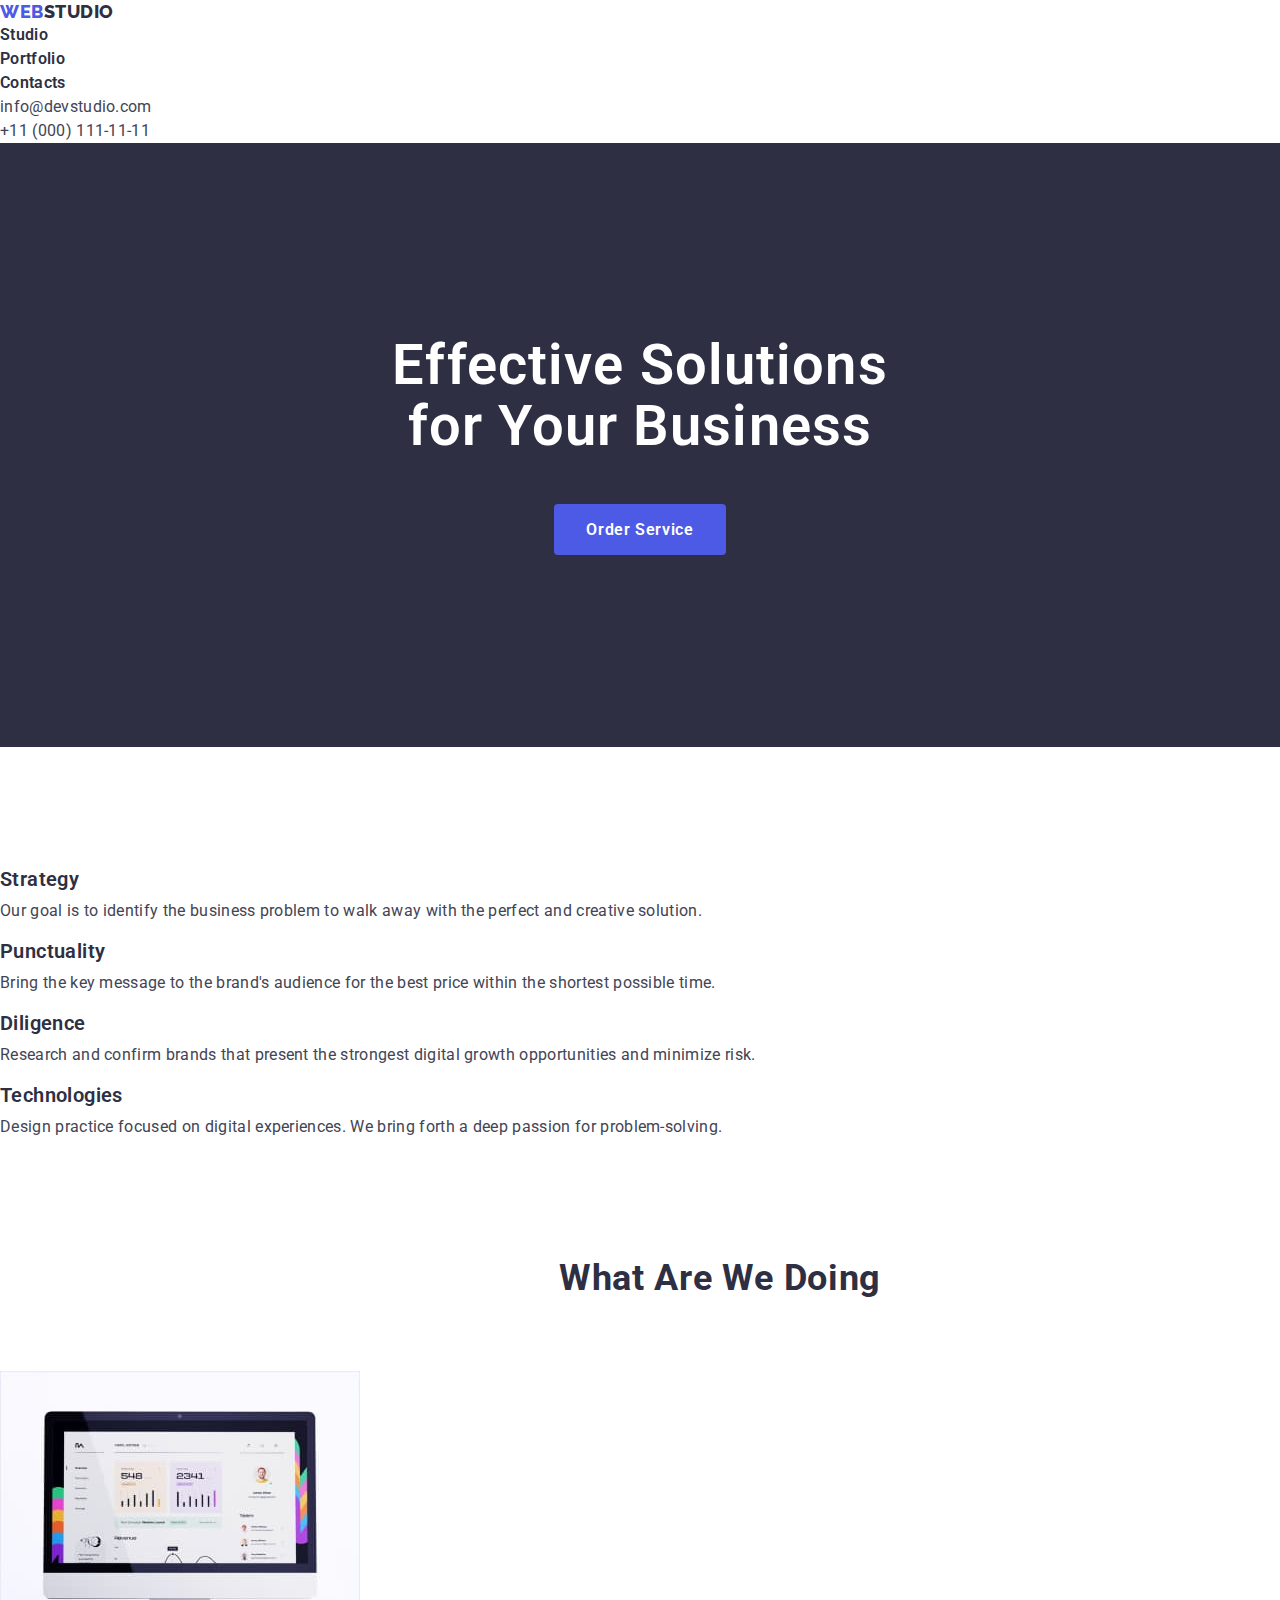
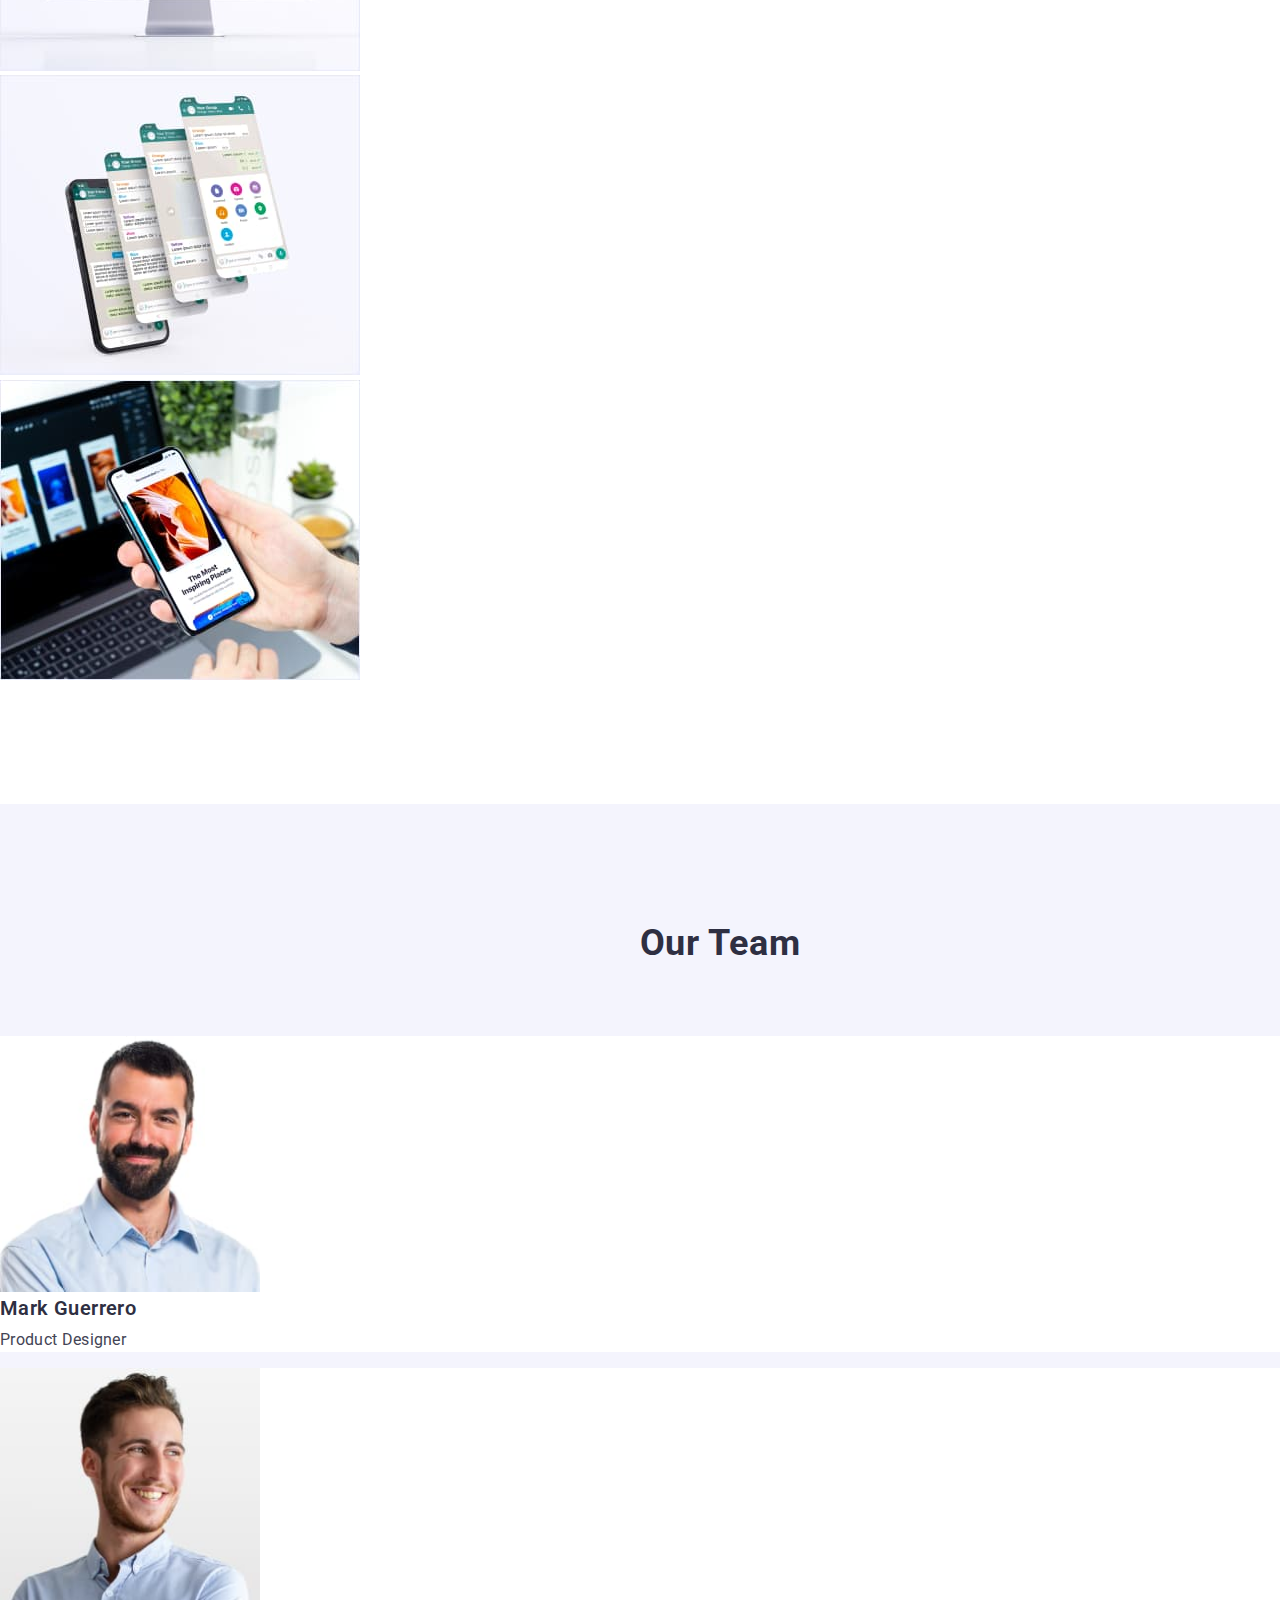
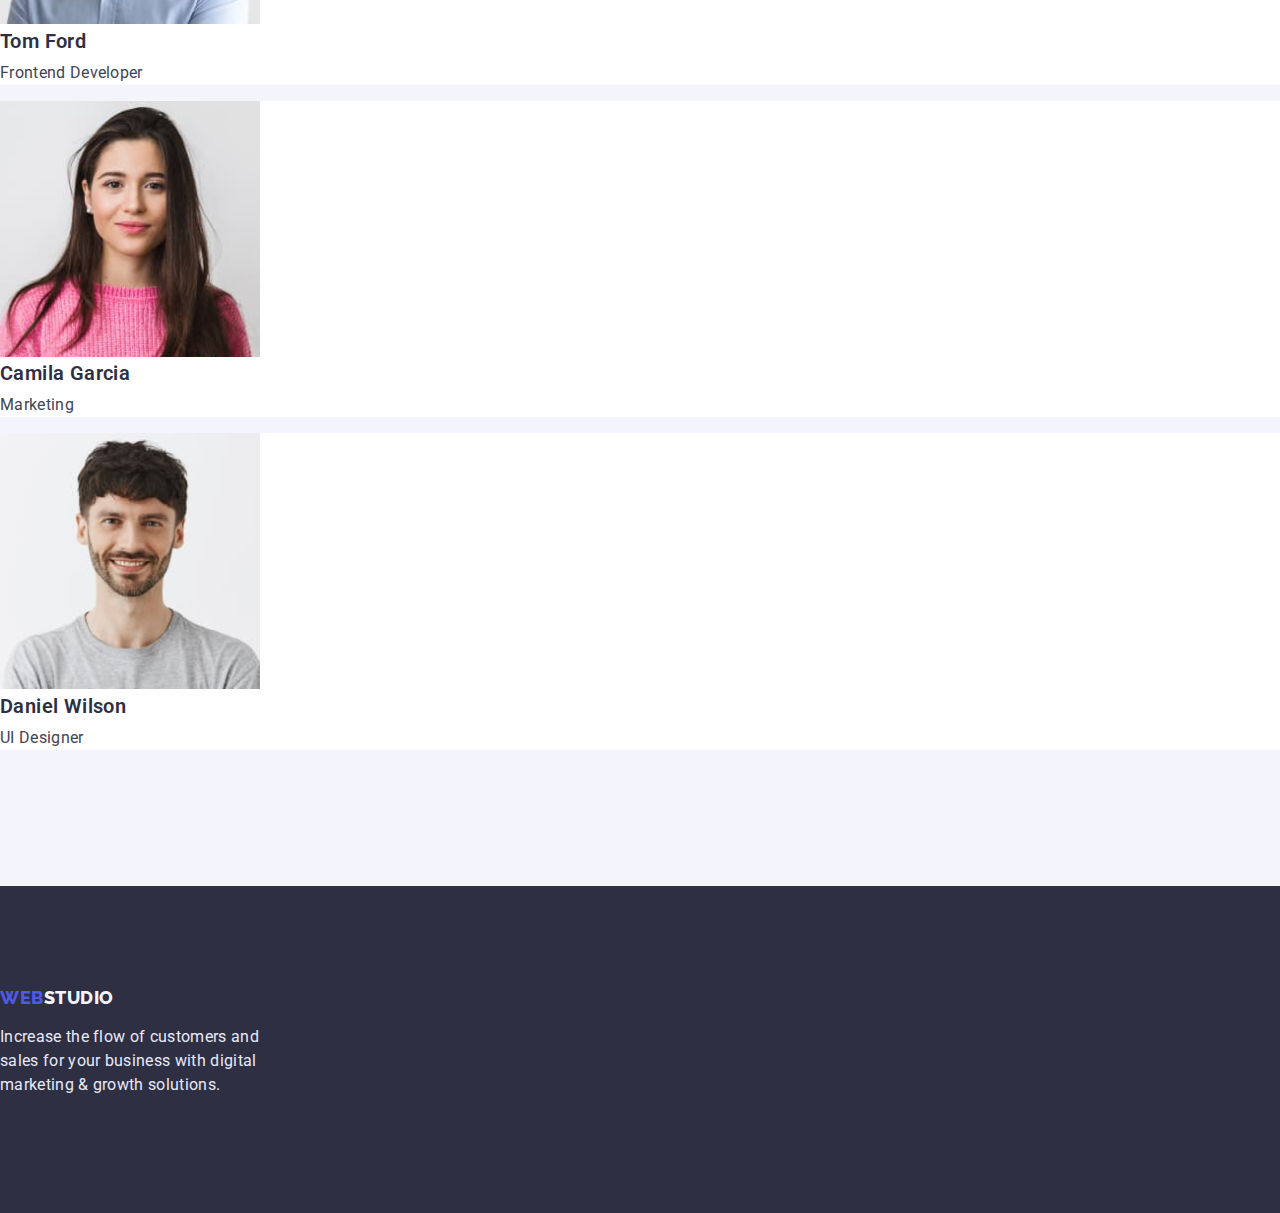
==== index.html @ 6076a401 "centering and vertical geometry" ====
<!DOCTYPE html>
<html lang="en">
  <head>
    <meta charset="UTF-8" />
    <meta http-equiv="X-UA-Compatible" content="IE=edge" />
    <meta name="viewport" content="width=device-width, initial-scale=1.0" />
    <title>Webstudio</title>
    <link
      href="https://fonts.googleapis.com/css2?family=Raleway:wght@800&family=Roboto:wght@400;500;700;900&display=swap"
      rel="stylesheet"
    />
    <link
      rel="stylesheet"
      href="https://cdnjs.cloudflare.com/ajax/libs/modern-normalize/1.1.0/modern-normalize.min.css"
    />
    <link rel="stylesheet" href="./css/styles.css" />
  </head>
  <body>
    <!--Top line-->
    <header>
      <div class="container">
        <a href="./index.html" class="logo"
          >web<span class="head-logo">studio</span></a
        >
        <nav>
          <ul class="no-point">
            <li>
              <a href="./index.html" class="nav-anchor">Studio</a>
            </li>
            <li>
              <a href="./portfolio.html" class="nav-anchor">Portfolio</a>
            </li>
            <li>
              <a href="" class="nav-anchor">Contacts</a>
            </li>
          </ul>
        </nav>
        <address>
          <ul class="no-point">
            <li>
              <a href="mailto:info@devstudio.com" class="address"
                >info@devstudio.com</a
              >
            </li>
            <li>
              <a href="tel:+110001111111" class="address tel"
                >+11 (000) 111-11-11</a
              >
            </li>
          </ul>
        </address>
      </div>
    </header>
    <!--Main content-->
    <main>
      <!--Head-->
      <section class="head">
        <h1 class="first-header">
          Effective Solutions <br />
          for Your Business
        </h1>
        <button type="button" class="order-button">Order Service</button>
      </section>
      <!--Features-->
      <section class="features">
        <div class="container">
          <h2 class="visually-hidden">Features</h2>
          <ul class="features-list no-point">
            <li>
              <h3 class="third-header">Strategy</h3>
              <p class="text">
                Our goal is to identify the business problem to walk away with
                the perfect and creative solution.
              </p>
            </li>
            <li>
              <h3 class="third-header">Punctuality</h3>
              <p class="text">
                Bring the key message to the brand's audience for the best price
                within the shortest possible time.
              </p>
            </li>
            <li>
              <h3 class="third-header">Diligence</h3>
              <p class="text">
                Research and confirm brands that present the strongest digital
                growth opportunities and minimize risk.
              </p>
            </li>
            <li>
              <h3 class="third-header">Technologies</h3>
              <p class="text">
                Design practice focused on digital experiences. We bring forth a
                deep passion for problem-solving.
              </p>
            </li>
          </ul>
        </div>
      </section>
      <!--What are we doing-->
      <section class="work">
        <div class="container">
          <h2 class="work-second-header">what are we doing</h2>
          <ul class="work-list no-point">
            <li>
              <img src="images/monitor.jpg" alt="monitor" width="360" />
            </li>
            <li>
              <img src="images/phone.jpg" alt="phone" width="360" />
            </li>
            <li>
              <img
                src="images/all.jpg"
                alt="phone in hand and monitor on the background"
                width="360"
              />
            </li>
          </ul>
        </div>
      </section>
      <!--Our Team cards-->
      <section class="team">
        <div class="container">
          <h2 class="team-second-header">our team</h2>
          <ul class="team-list no-point">
            <li class="team-box">
              <img
                src="images/mark.jpg"
                alt="Mark Guerrero photo"
                width="260"
              />
              <h3 class="third-header">Mark Guerrero</h3>
              <p class="text">Product Designer</p>
            </li>
            <li class="team-box">
              <img src="images/tom.jpg" alt="Tom Ford photo" width="260" />
              <h3 class="third-header">Tom Ford</h3>
              <p class="text">Frontend Developer</p>
            </li>
            <li class="team-box">
              <img
                src="images/camila.jpg"
                alt="Camila Garcia photo"
                width="260"
              />
              <h3 class="third-header">Camila Garcia</h3>
              <p class="text">Marketing</p>
            </li>
            <li class="team-box">
              <img
                src="images/daniel.jpg"
                alt="Daniel Wilson photo"
                width="260"
              />
              <h3 class="third-header">Daniel Wilson</h3>
              <p class="text">UI Designer</p>
            </li>
          </ul>
        </div>
      </section>
    </main>
    <!--Footer-->
    <footer class="footer">
      <div class="container">
        <a href="./index.html" class="logo"
          >web<span class="foot-logo">studio</span></a
        >
        <p class="footer-text">
          Increase the flow of customers and sales for your business with
          digital marketing & growth solutions.
        </p>
      </div>
    </footer>
  </body>
</html>
---- css/styles.css ----
:root {
    --iris: #4D5AE5;
    --navy-blue: #2E2F42;
    --green: #31D0AA;
    --slate: #434455;
    --light-slate: #8E8F99;
    --cornflower: #E7E9FC;
    --cloud: #F4F4FD;
    --navy-blue-modal: rgba(46, 47, 66, 0.4);
    --background: #FFFFFF;
    --order-hover: #404BBF;
}

body {
    font-family: 'Roboto', sans-serif;
    font-style: normal;
    color: var(--navy-blue);
    background-color: var(--background);
}

.container {
    margin-left: auto;
    margin-right: auto;
    width: 1440px;
}

.logo {
    font-family: 'Raleway', sans-serif;
    font-weight: 800;
    font-size: 18px;
    line-height: 1.3;
    align-items: center;
    letter-spacing: 0.03em;
    text-transform: uppercase;
    color: var(--iris);
    text-decoration: none;
}

.head-logo {
    color: var(--navy-blue);
}

.no-point {
    list-style: none;

    padding: 0;
    margin: 0;
}

.nav-anchor {
    font-weight: 600;
    font-size: 16px;
    line-height: 1.5;
    letter-spacing: 0.02em;
    text-decoration: none;
    color: var(--navy-blue);
}

.nav-anchor:hover, .nav-anchor:focus {
    color: var(--iris);
}

.address {
    font-style: normal;
    font-size: 16px;
    line-height: 1.5;
    letter-spacing: 0.02em;
    color: var(--slate);
    text-decoration: none;
}

.tel {
    text-transform: uppercase;
}

.address:hover, .address:focus {
    color: var(--iris)
}

.head {
    background-color: var(--navy-blue);
    text-align: center;
}

.first-header {
    font-weight: 600;
    font-size: 56px;
    line-height: 1.075;
    text-align: center;
    letter-spacing: 0.02em;
    color: var(--background);

    margin-top: 0;
    margin-bottom: 48px;
    padding-top: 192px;
}

.order-button {
    font-family: 'Roboto', sans-serif;
    background: var(--iris);
    font-weight: 600;
    font-size: 16px;
    line-height: 1.1875;
    letter-spacing: 0.04em;
    color: var(--background);
    cursor: pointer;

    border-radius: 4px;
    padding: 16px 32px;
    min-width: 170px;
    text-align: center;
    border: none;
    margin-bottom: 192px;
}

.order-button:hover, .order-button:focus {
    background-color: var(--order-hover);
}

.features-list {
    padding-top: 120px;
    margin-bottom: 120px;
}

.third-header {
    font-weight: 600;
    font-size: 20px;
    line-height: 1.2;
    letter-spacing: 0.02em;

    margin-top: 0;
    margin-bottom: 8px;
}

.text {
    font-size: 16px;
    line-height: 1.5;
    letter-spacing: 0.02em;
    color: var(--slate);

    margin-top: 0;
}

.work-second-header {
    font-size: 36px;
    line-height: 1.11;
    text-align: center;
    letter-spacing: 0.02em;
    text-transform: capitalize;

    margin-top: 0;
    margin-bottom: 72px;
}

.work-list {
    margin-bottom: 120px;
}

.team {
    background-color: var(--cloud);
    padding-top: 120px;
}

.team-second-header {
    font-size: 36px;
    line-height: 1.11;
    text-align: center;
    letter-spacing: 0.02em;
    text-transform: capitalize;

    margin-top: 0;
    margin-bottom: 72px;
}

.team-list {
    padding-bottom: 120px;
}

.team-box {
    background: var(--background);
}

.footer {
    background-color: var(--navy-blue);
    padding-top: 100px;
    padding-bottom: 100px;
}

.foot-logo {
    color: var(--cloud);
}

.footer-text {
    font-size: 16px;
    line-height: 1.5;
    letter-spacing: 0.02em;
    color: var(--cornflower);
    width: 264px;
}

.portfolio-button {
    font-family: 'Roboto', sans-serif;
    font-weight: 600;
    font-size: 16px;
    line-height: 1.5;
    text-align: center;
    letter-spacing: 0.04em;
    color: var(--iris);
    background: var(--cloud);
    cursor: pointer;
}

.portfolio-button:hover, .portfolio-button:focus {
    background-color: var(--iris);
    color: var(--background);
}

.visually-hidden {
    position: absolute;
    white-space: nowrap;
    width: 1px;
    height: 1px;
    overflow: hidden;
    border: 0;
    padding: 0;
    clip: rect(0 0 0 0);
    clip-path: inset(50%);
    margin: -1px;
}
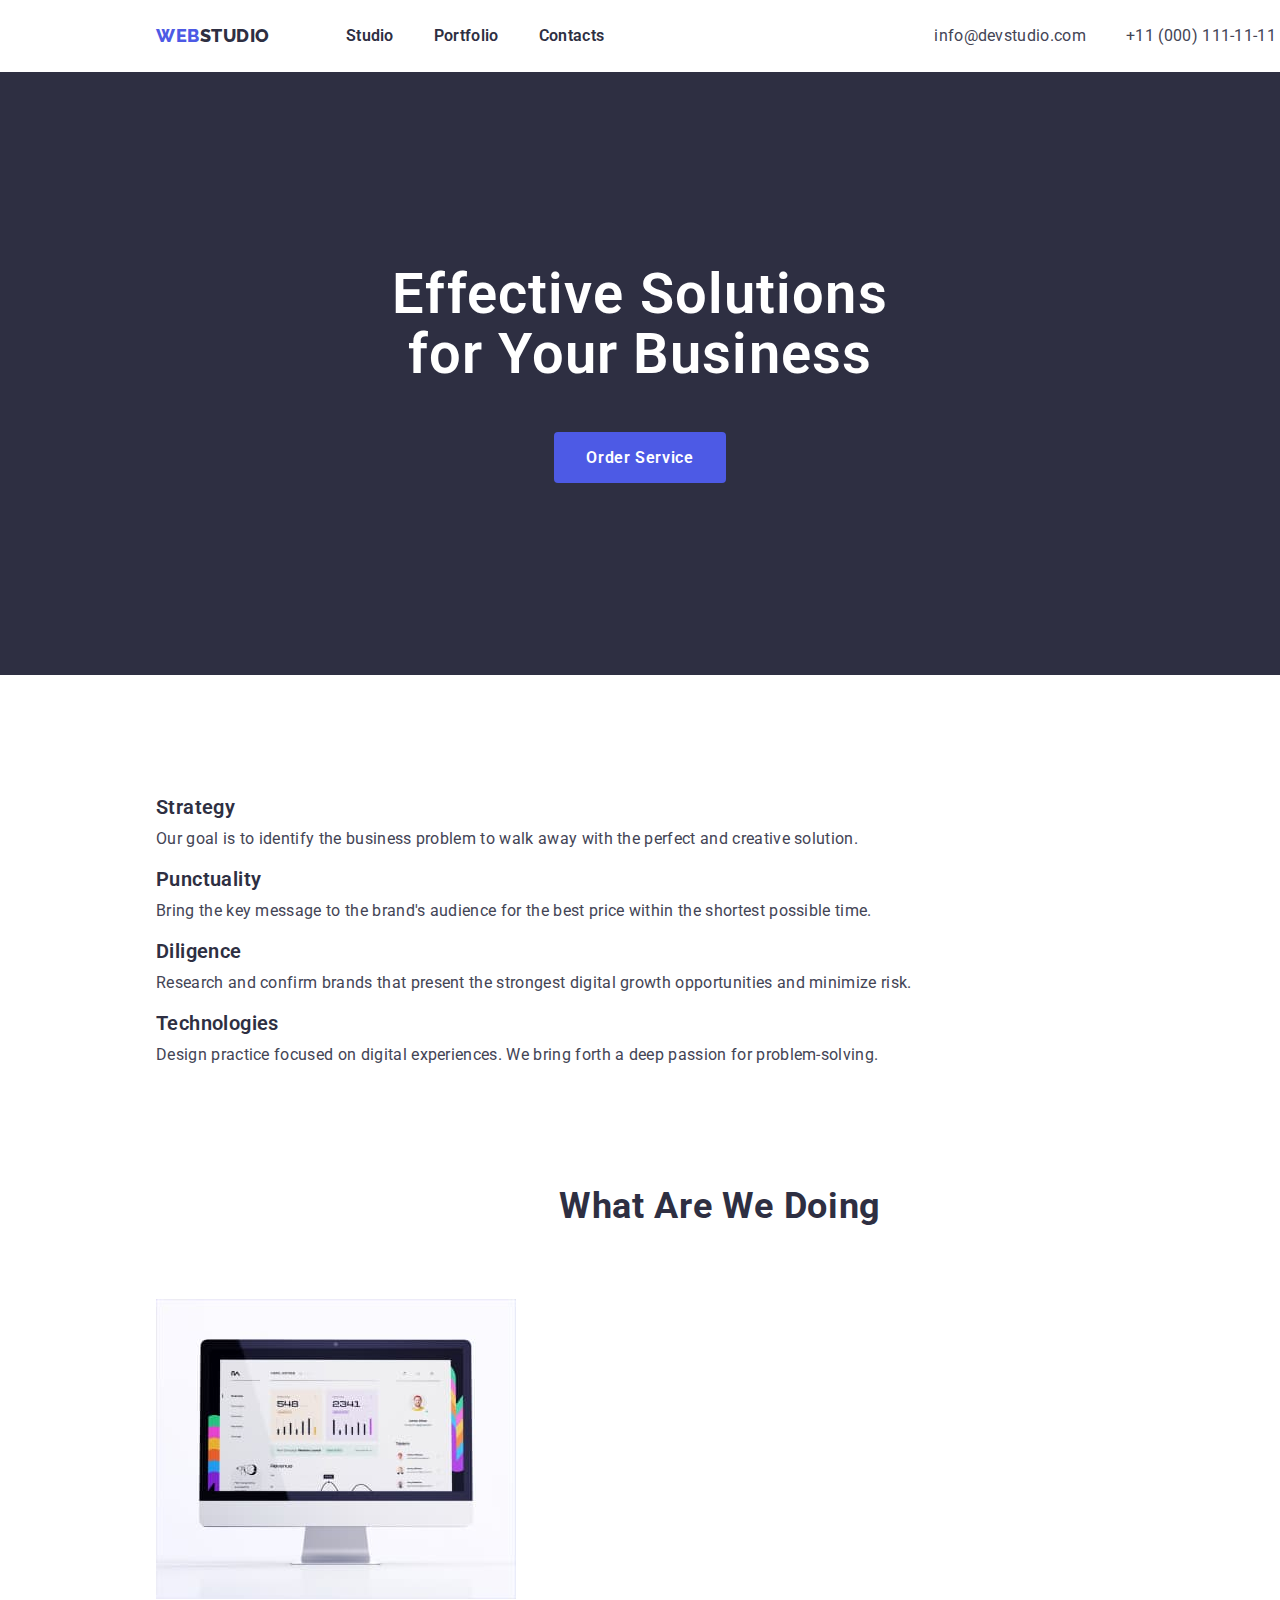
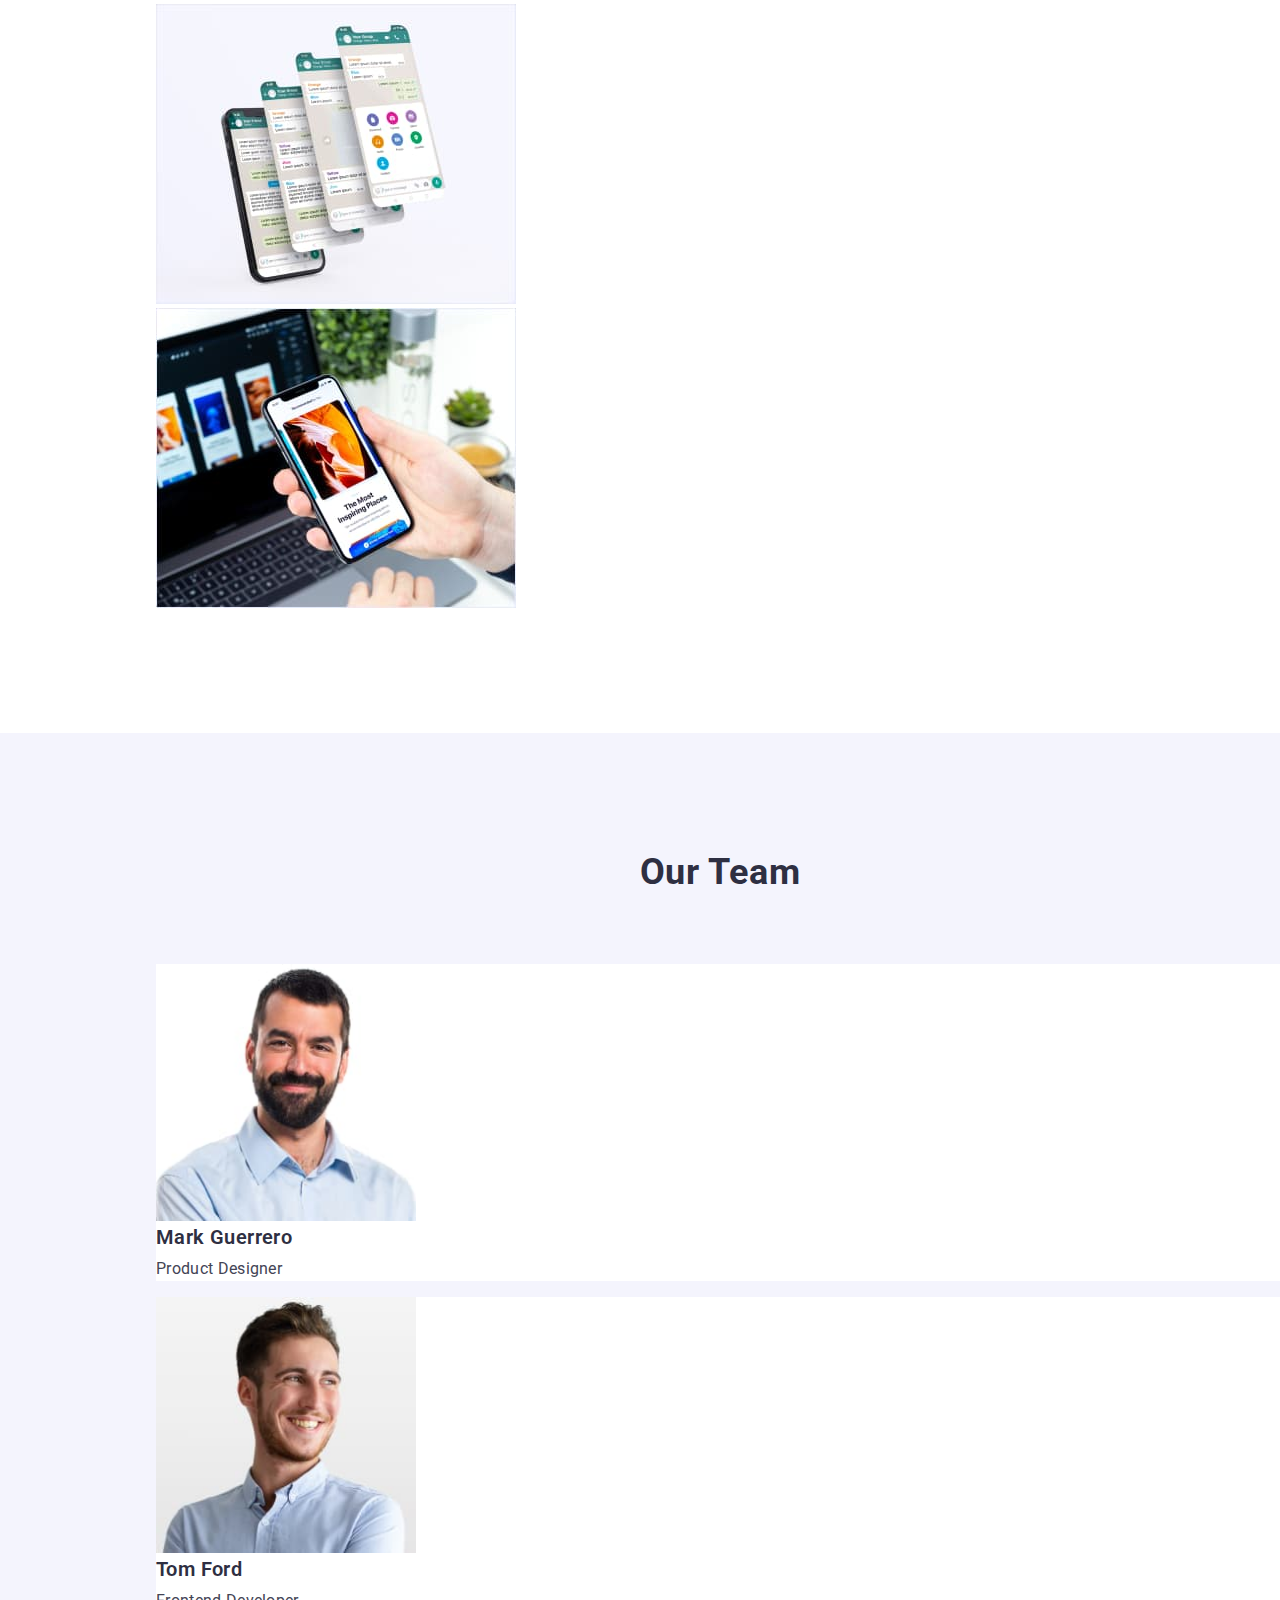
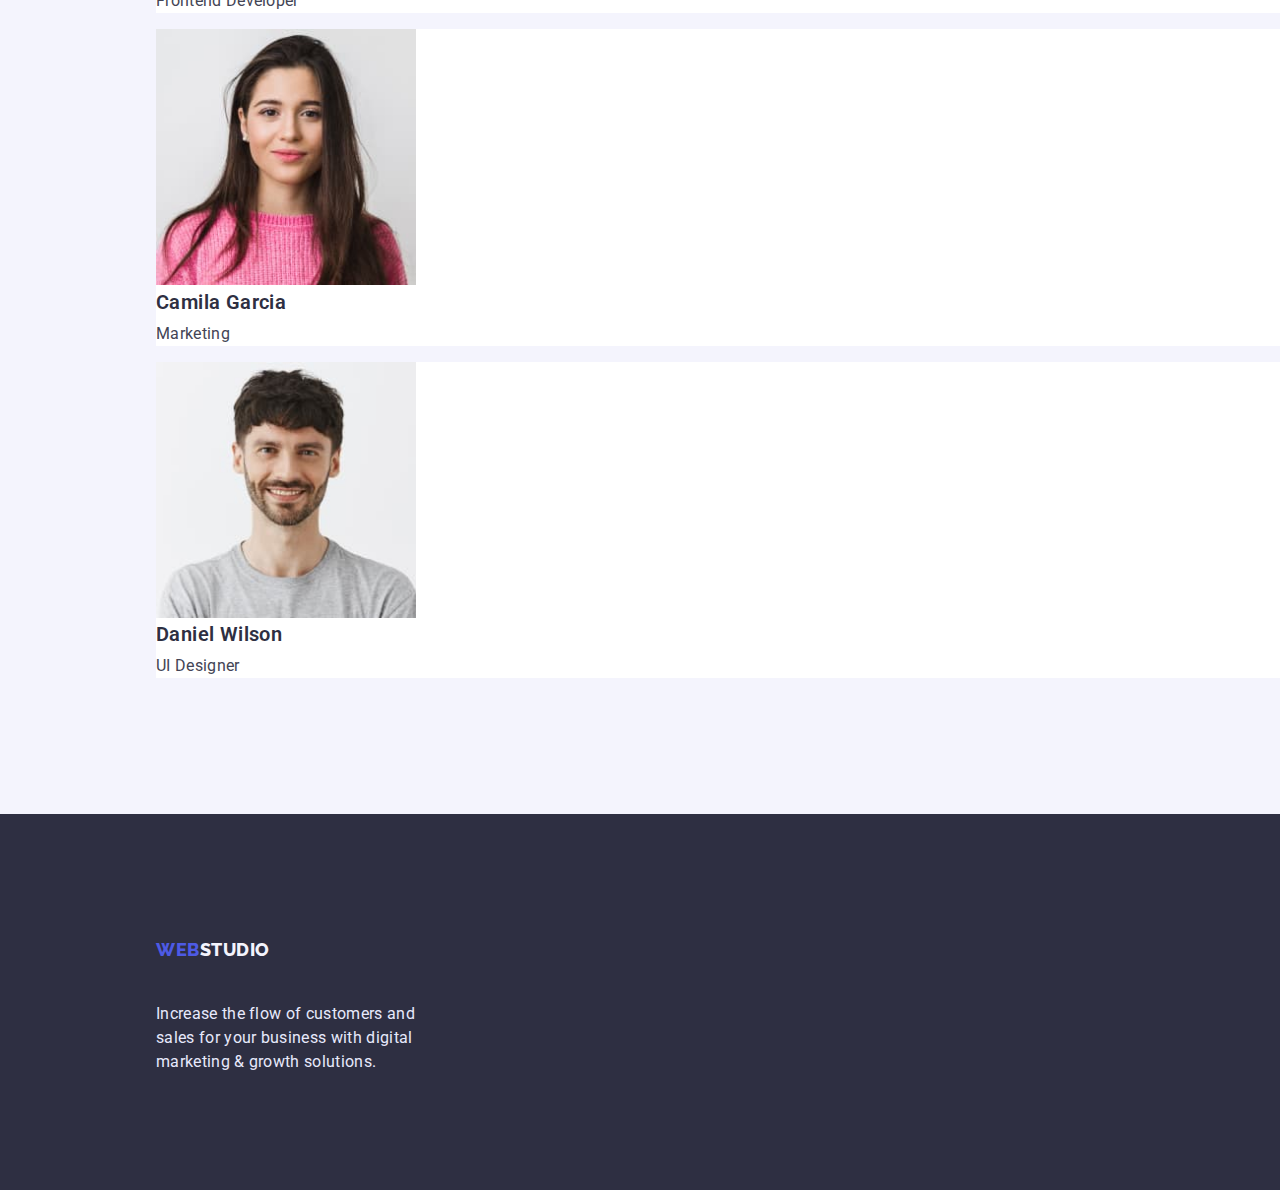
==== commit 6e6a8822: "summary" ====
--- a/index.html
+++ b/index.html
@@ -18,32 +18,32 @@
   <body>
     <!--Top line-->
     <header>
-      <div class="container">
+      <div class="container head-nav">
         <a href="./index.html" class="logo"
           >web<span class="head-logo">studio</span></a
         >
         <nav>
-          <ul class="no-point">
-            <li>
+          <ul class="nav-list no-point">
+            <li class="nav-list-item">
               <a href="./index.html" class="nav-anchor">Studio</a>
             </li>
-            <li>
+            <li class="nav-list-item">
               <a href="./portfolio.html" class="nav-anchor">Portfolio</a>
             </li>
-            <li>
+            <li class="nav-list-item">
               <a href="" class="nav-anchor">Contacts</a>
             </li>
           </ul>
         </nav>
         <address>
-          <ul class="no-point">
-            <li>
-              <a href="mailto:info@devstudio.com" class="address"
+          <ul class="address-list no-point">
+            <li class="nav-list-item">
+              <a href="mailto:info@devstudio.com" class="address-anchor"
                 >info@devstudio.com</a
               >
             </li>
-            <li>
-              <a href="tel:+110001111111" class="address tel"
+            <li class="nav-list-item">
+              <a href="tel:+110001111111" class="address-anchor tel"
                 >+11 (000) 111-11-11</a
               >
             </li>
--- a/css/styles.css
+++ b/css/styles.css
@@ -18,13 +18,35 @@
     background-color: var(--background);
 }
 
+/* ----------Утиліти---------- */
+
+.no-point {
+    padding: 0;
+    margin: 0;
+
+    list-style: none;
+}
+
 .container {
     margin-left: auto;
     margin-right: auto;
     width: 1440px;
-}
+    padding-left: 156px;
+    padding-right: 156px;
+}
+
+.head-nav {
+    display: flex;
+    align-items: center;
+}
+
+/* ----------Header---------- */
 
 .logo {
+    display: block;
+    padding-top: 24px;
+    padding-bottom: 24px;
+
     font-family: 'Raleway', sans-serif;
     font-weight: 800;
     font-size: 18px;
@@ -40,14 +62,20 @@
     color: var(--navy-blue);
 }
 
-.no-point {
-    list-style: none;
-
-    padding: 0;
-    margin: 0;
+.nav-list {
+    display: flex;
+    margin-left: 76px;
+}
+
+.nav-list .nav-list-item + .nav-list-item {
+    margin-left: 40px;
 }
 
 .nav-anchor {
+    display: block;
+    padding-top: 24px;
+    padding-bottom: 24px;
+
     font-weight: 600;
     font-size: 16px;
     line-height: 1.5;
@@ -60,7 +88,20 @@
     color: var(--iris);
 }
 
-.address {
+.address-list {
+    display: flex;
+    margin-left: 330px;
+}
+
+.address-list .nav-list-item + .nav-list-item {
+    margin-left: 40px;
+}
+
+.address-anchor {
+    display: block;
+    padding-top: 24px;
+    padding-bottom: 24px;
+    
     font-style: normal;
     font-size: 16px;
     line-height: 1.5;
@@ -73,9 +114,11 @@
     text-transform: uppercase;
 }
 
-.address:hover, .address:focus {
+.address-anchor:hover, .address:focus {
     color: var(--iris)
 }
+
+/* ----------Main Head---------- */
 
 .head {
     background-color: var(--navy-blue);
@@ -83,19 +126,26 @@
 }
 
 .first-header {
+    margin-top: 0;
+    margin-bottom: 48px;
+    padding-top: 192px;
+
     font-weight: 600;
     font-size: 56px;
     line-height: 1.075;
     text-align: center;
     letter-spacing: 0.02em;
     color: var(--background);
-
-    margin-top: 0;
-    margin-bottom: 48px;
-    padding-top: 192px;
 }
 
 .order-button {
+    border-radius: 4px;
+    padding: 16px 32px;
+    min-width: 170px;
+    text-align: center;
+    border: none;
+    margin-bottom: 192px;
+
     font-family: 'Roboto', sans-serif;
     background: var(--iris);
     font-weight: 600;
@@ -104,18 +154,13 @@
     letter-spacing: 0.04em;
     color: var(--background);
     cursor: pointer;
-
-    border-radius: 4px;
-    padding: 16px 32px;
-    min-width: 170px;
-    text-align: center;
-    border: none;
-    margin-bottom: 192px;
 }
 
 .order-button:hover, .order-button:focus {
     background-color: var(--order-hover);
 }
+
+/* ----------Main Features---------- */
 
 .features-list {
     padding-top: 120px;
@@ -123,38 +168,42 @@
 }
 
 .third-header {
+    margin-top: 0;
+    margin-bottom: 8px;
+
     font-weight: 600;
     font-size: 20px;
     line-height: 1.2;
     letter-spacing: 0.02em;
-
-    margin-top: 0;
-    margin-bottom: 8px;
 }
 
 .text {
+    margin-top: 0;
+
     font-size: 16px;
     line-height: 1.5;
     letter-spacing: 0.02em;
     color: var(--slate);
-
-    margin-top: 0;
-}
+}
+
+/* ----------Main Work---------- */
 
 .work-second-header {
+    margin-top: 0;
+    margin-bottom: 72px;
+
     font-size: 36px;
     line-height: 1.11;
     text-align: center;
     letter-spacing: 0.02em;
     text-transform: capitalize;
-
-    margin-top: 0;
-    margin-bottom: 72px;
 }
 
 .work-list {
     margin-bottom: 120px;
 }
+
+/* ----------Main Team---------- */
 
 .team {
     background-color: var(--cloud);
@@ -162,14 +211,14 @@
 }
 
 .team-second-header {
+    margin-top: 0;
+    margin-bottom: 72px;
+
     font-size: 36px;
     line-height: 1.11;
     text-align: center;
     letter-spacing: 0.02em;
     text-transform: capitalize;
-
-    margin-top: 0;
-    margin-bottom: 72px;
 }
 
 .team-list {
@@ -179,6 +228,8 @@
 .team-box {
     background: var(--background);
 }
+
+/* ----------Footer---------- */
 
 .footer {
     background-color: var(--navy-blue);
@@ -198,7 +249,19 @@
     width: 264px;
 }
 
+/* ----------Portgolio---------- */
+
+.portfolio-buttons-list {
+    margin-bottom: 72px;
+}
+
 .portfolio-button {
+    border-radius: 4px;
+    padding: 12px 24px;
+    min-width: 69px;
+    text-align: center;
+    border: none;
+
     font-family: 'Roboto', sans-serif;
     font-weight: 600;
     font-size: 16px;
@@ -214,6 +277,8 @@
     background-color: var(--iris);
     color: var(--background);
 }
+
+/* ----------Also---------- */
 
 .visually-hidden {
     position: absolute;
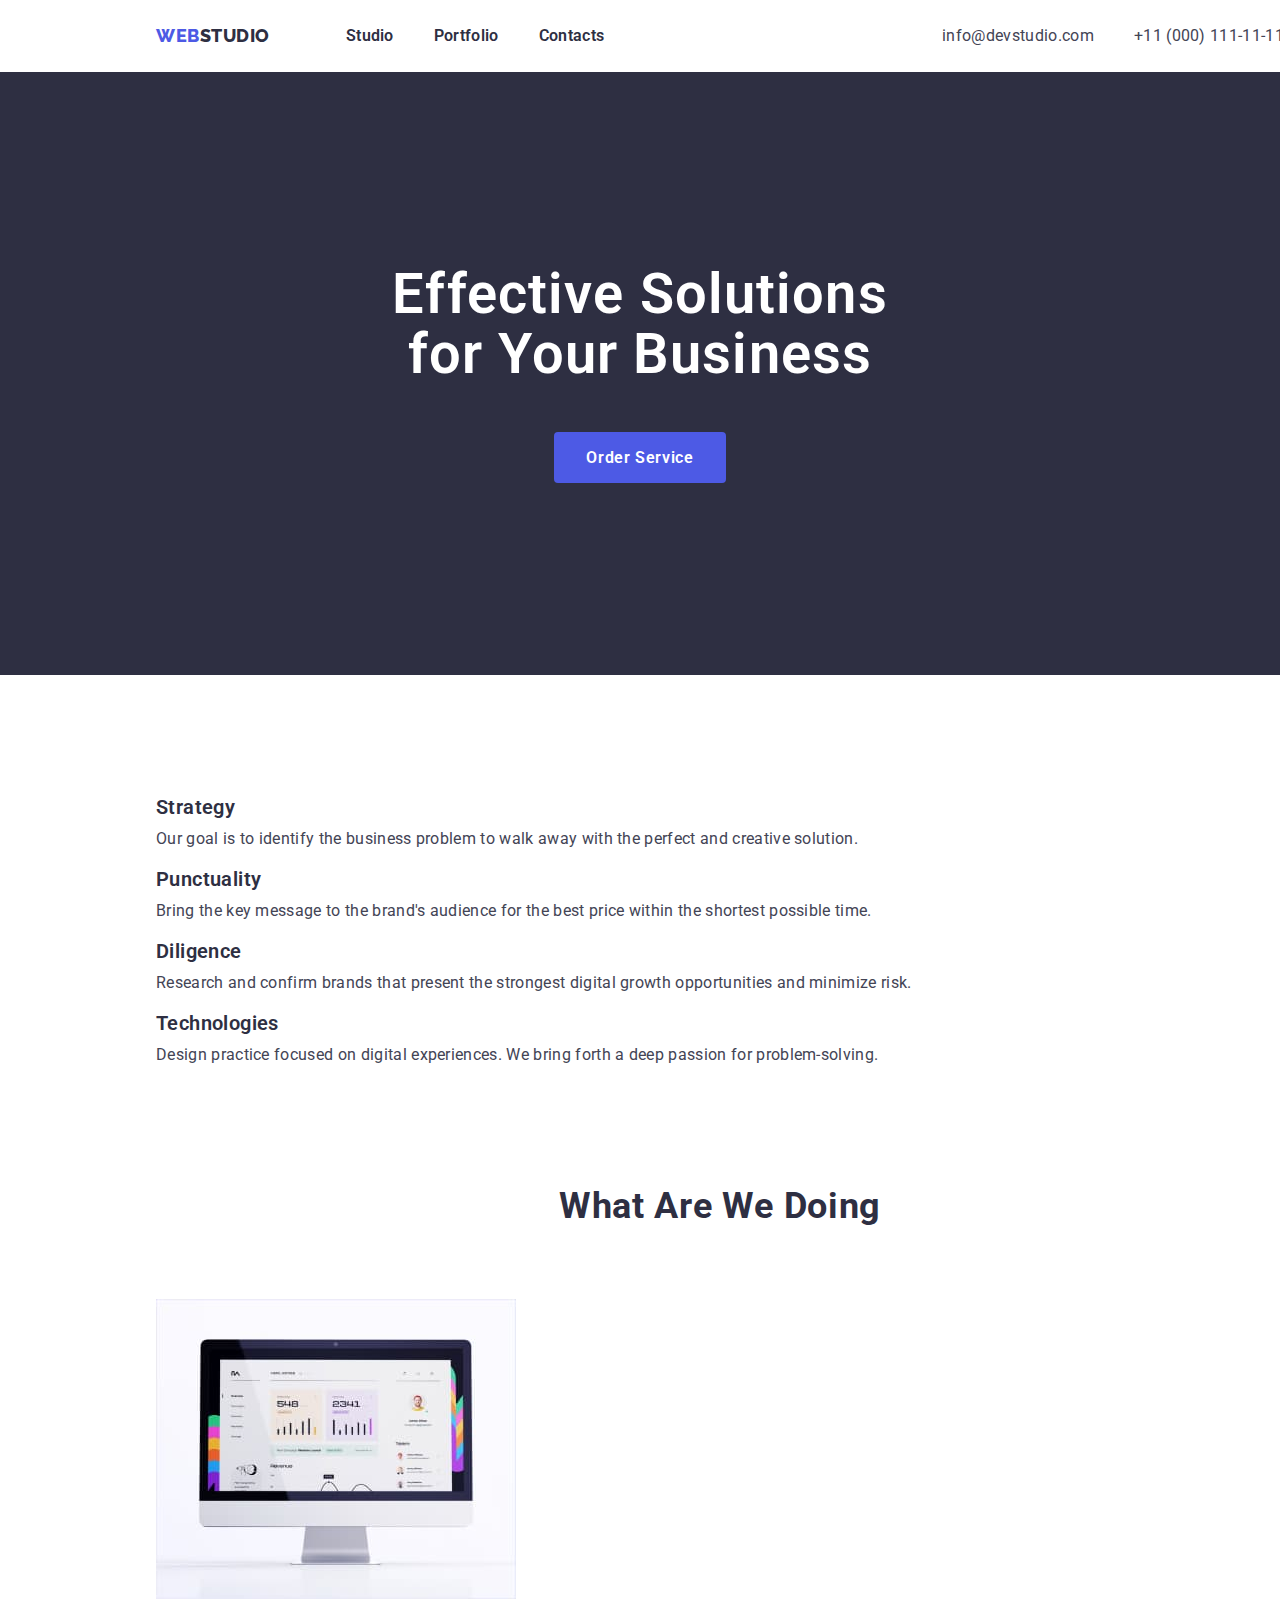
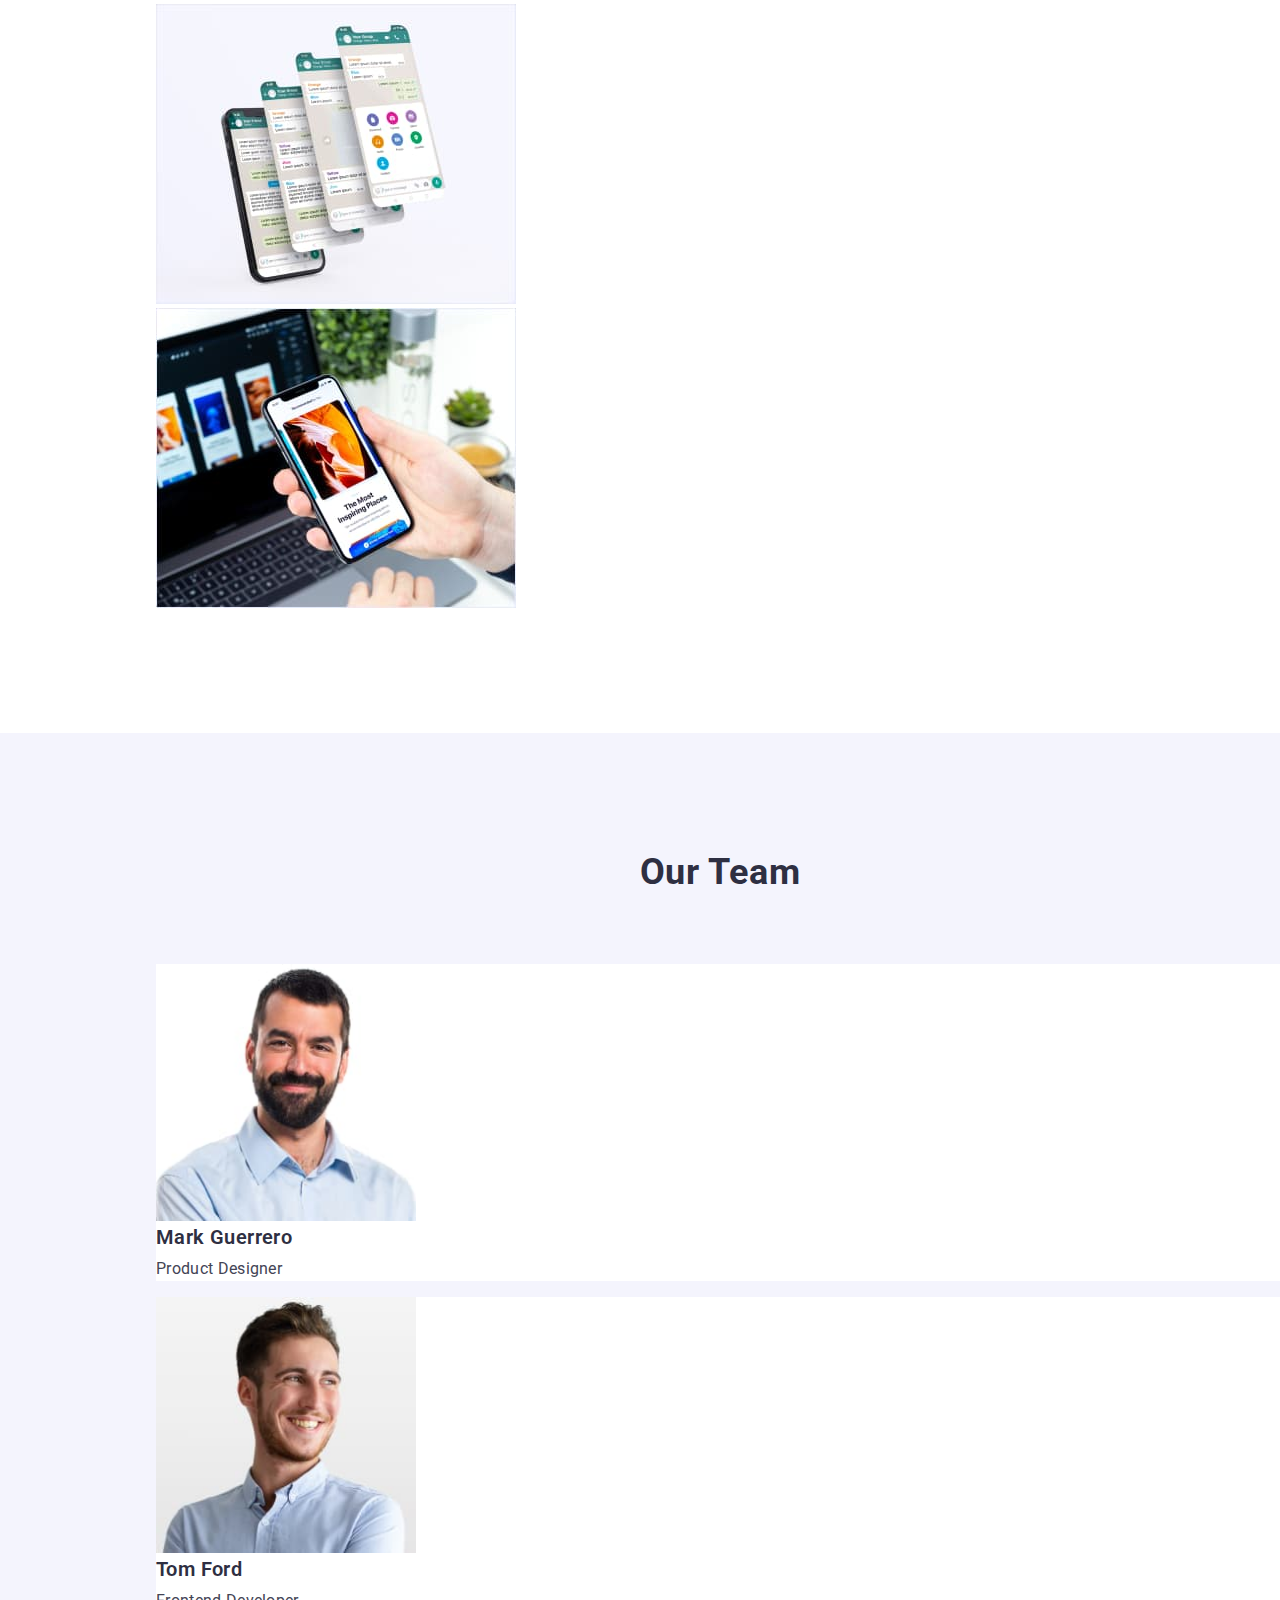
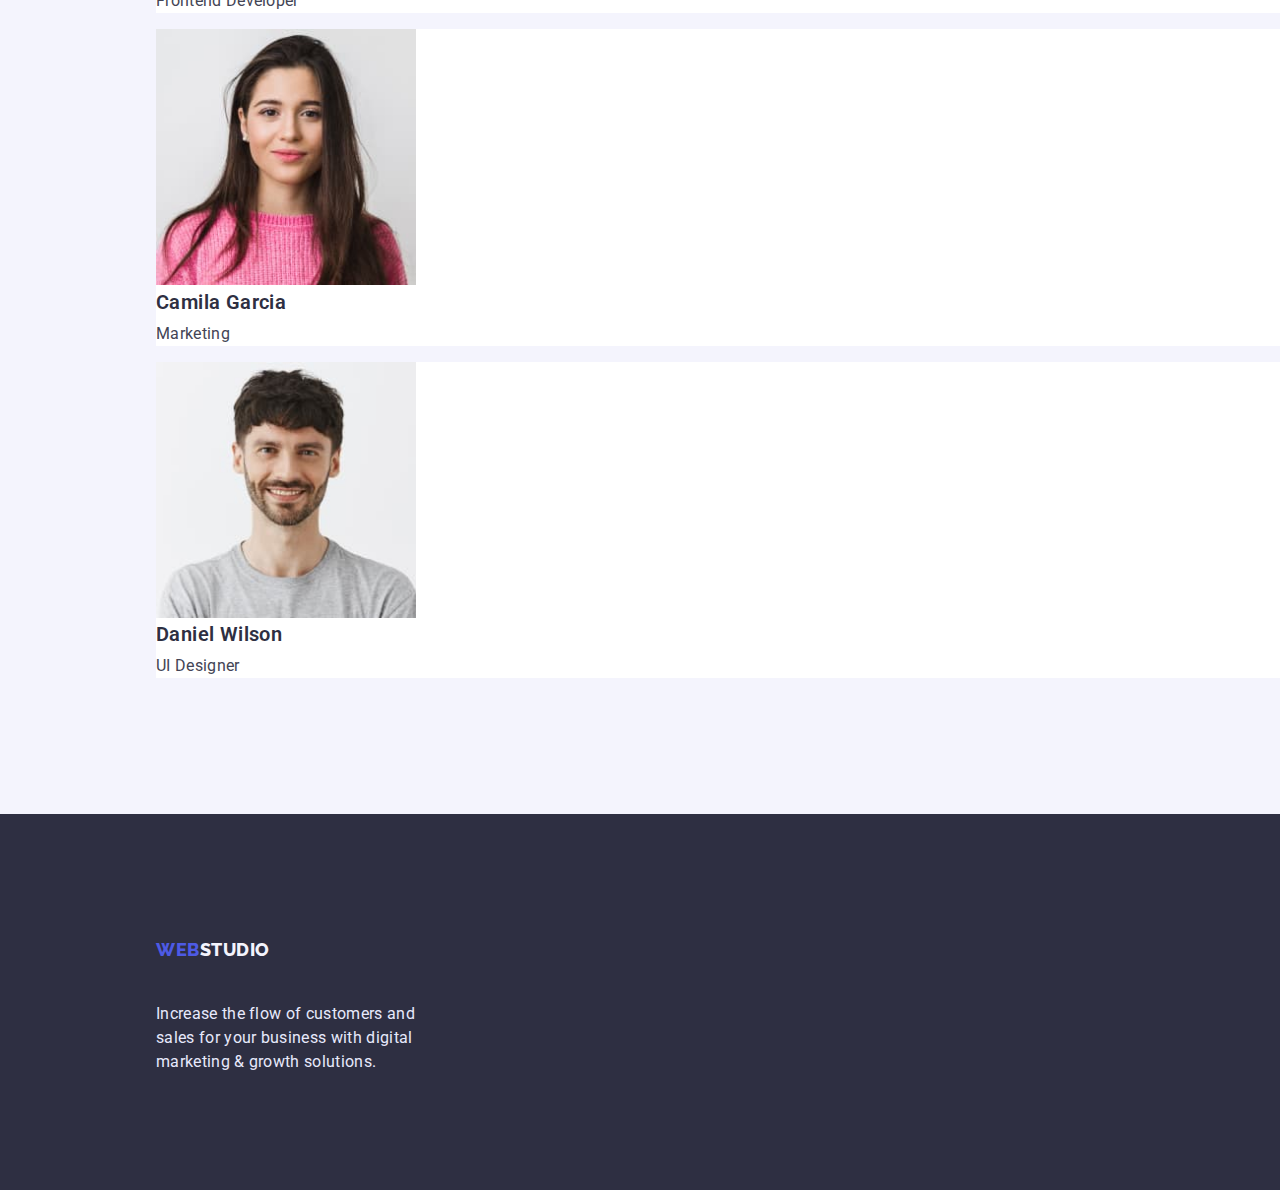
==== commit d001c40a: "Update" ====
--- a/index.html
+++ b/index.html
@@ -35,7 +35,7 @@
             </li>
           </ul>
         </nav>
-        <address>
+        <address class="address">
           <ul class="address-list no-point">
             <li class="nav-list-item">
               <a href="mailto:info@devstudio.com" class="address-anchor"
--- a/css/styles.css
+++ b/css/styles.css
@@ -88,9 +88,12 @@
     color: var(--iris);
 }
 
+.address {
+    margin-left: auto;
+}
+
 .address-list {
     display: flex;
-    margin-left: 330px;
 }
 
 .address-list .nav-list-item + .nav-list-item {
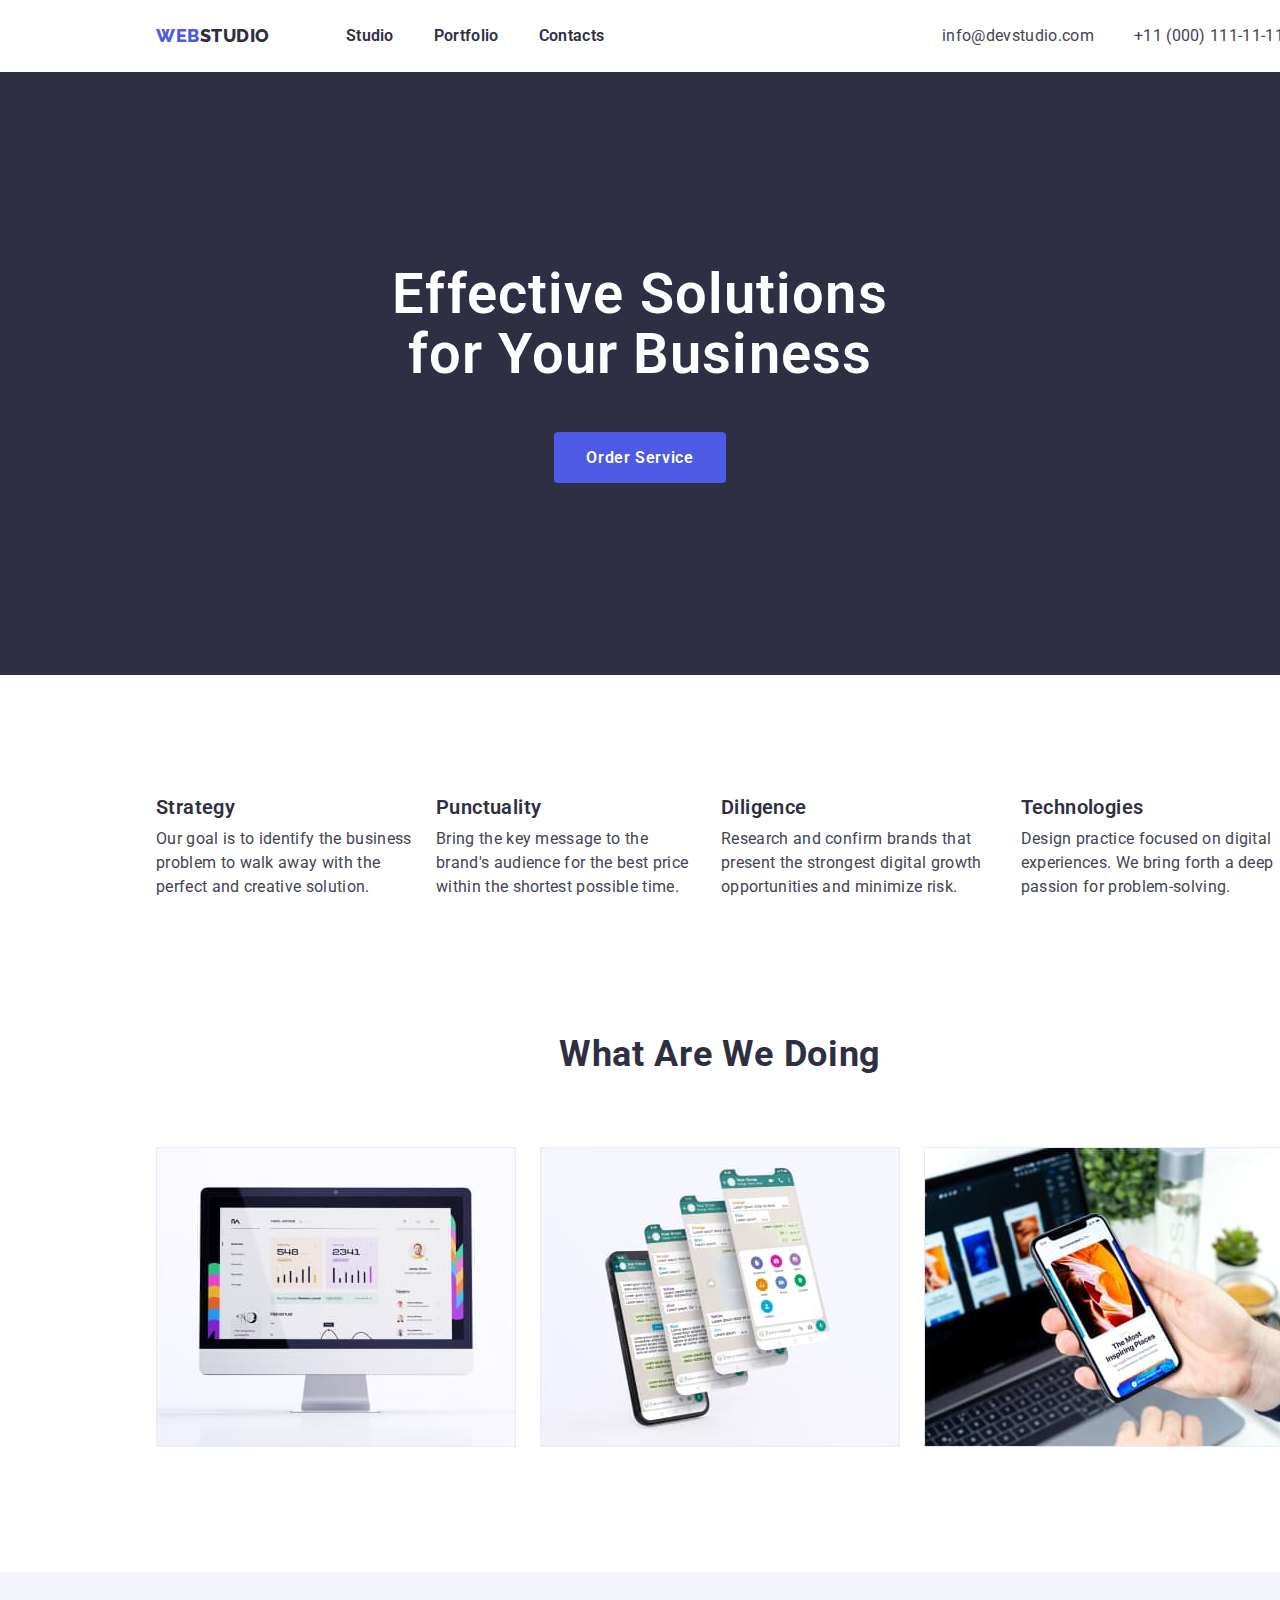
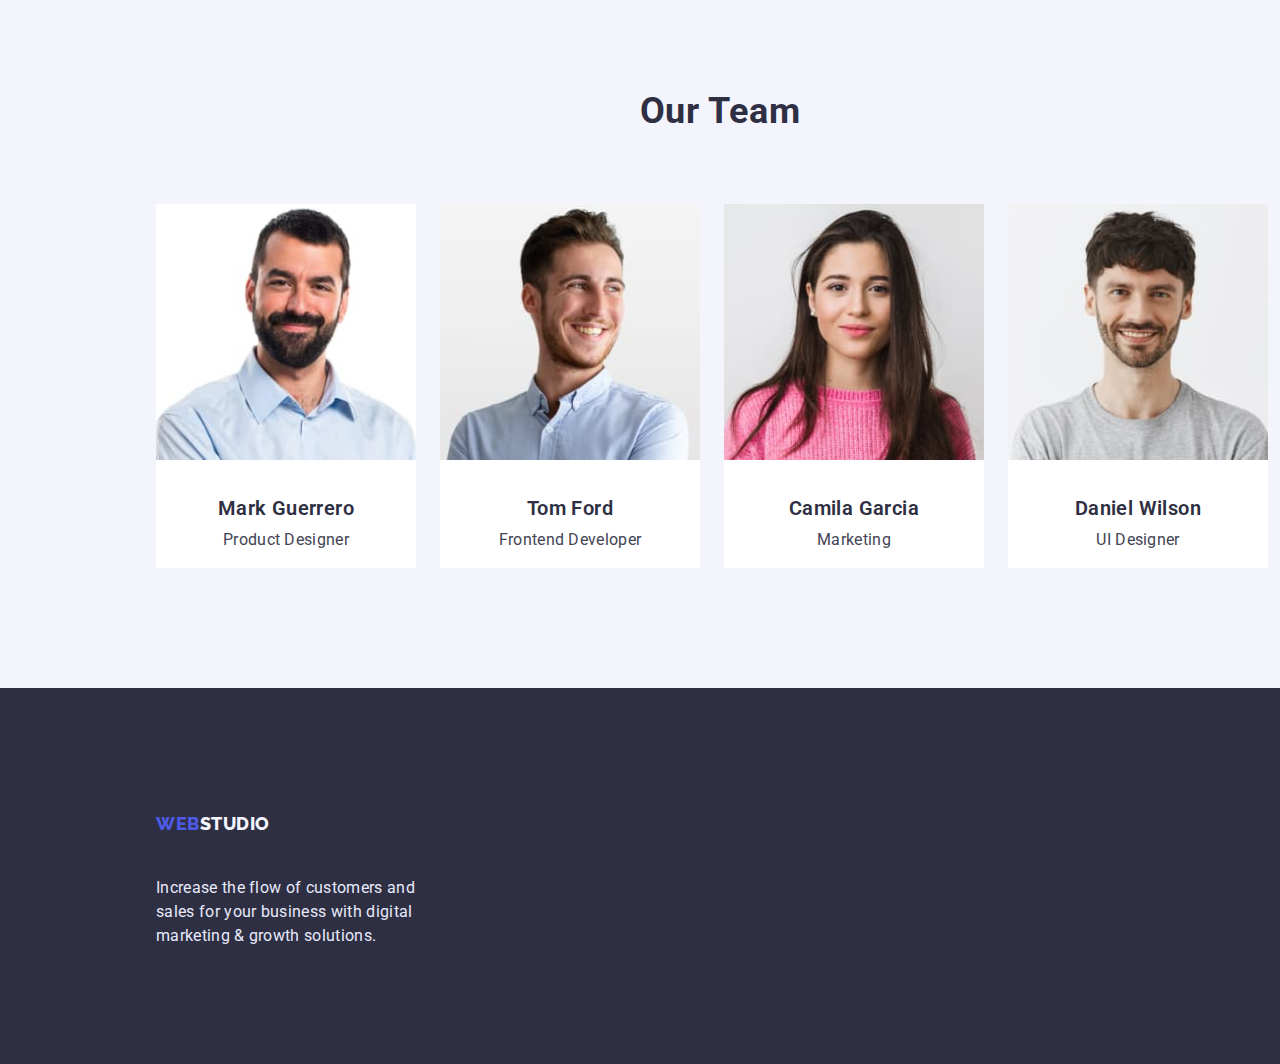
==== commit 0d605bca: "First finish" ====
--- a/index.html
+++ b/index.html
@@ -66,28 +66,28 @@
         <div class="container">
           <h2 class="visually-hidden">Features</h2>
           <ul class="features-list no-point">
-            <li>
+            <li class="features-list-item">
               <h3 class="third-header">Strategy</h3>
               <p class="text">
                 Our goal is to identify the business problem to walk away with
                 the perfect and creative solution.
               </p>
             </li>
-            <li>
+            <li class="features-list-item">
               <h3 class="third-header">Punctuality</h3>
               <p class="text">
                 Bring the key message to the brand's audience for the best price
                 within the shortest possible time.
               </p>
             </li>
-            <li>
+            <li class="features-list-item">
               <h3 class="third-header">Diligence</h3>
               <p class="text">
                 Research and confirm brands that present the strongest digital
                 growth opportunities and minimize risk.
               </p>
             </li>
-            <li>
+            <li class="features-list-item">
               <h3 class="third-header">Technologies</h3>
               <p class="text">
                 Design practice focused on digital experiences. We bring forth a
@@ -102,13 +102,13 @@
         <div class="container">
           <h2 class="work-second-header">what are we doing</h2>
           <ul class="work-list no-point">
-            <li>
+            <li class="work-list-item">
               <img src="images/monitor.jpg" alt="monitor" width="360" />
             </li>
-            <li>
+            <li class="work-list-item">
               <img src="images/phone.jpg" alt="phone" width="360" />
             </li>
-            <li>
+            <li class="work-list-item">
               <img
                 src="images/all.jpg"
                 alt="phone in hand and monitor on the background"
@@ -125,6 +125,7 @@
           <ul class="team-list no-point">
             <li class="team-box">
               <img
+                class="work-image"
                 src="images/mark.jpg"
                 alt="Mark Guerrero photo"
                 width="260"
@@ -133,12 +134,18 @@
               <p class="text">Product Designer</p>
             </li>
             <li class="team-box">
-              <img src="images/tom.jpg" alt="Tom Ford photo" width="260" />
+              <img
+                class="work-image"
+                src="images/tom.jpg" 
+                alt="Tom Ford photo" 
+                width="260" 
+              />
               <h3 class="third-header">Tom Ford</h3>
               <p class="text">Frontend Developer</p>
             </li>
             <li class="team-box">
               <img
+                class="work-image"
                 src="images/camila.jpg"
                 alt="Camila Garcia photo"
                 width="260"
@@ -148,6 +155,7 @@
             </li>
             <li class="team-box">
               <img
+                class="work-image"
                 src="images/daniel.jpg"
                 alt="Daniel Wilson photo"
                 width="260"
--- a/css/styles.css
+++ b/css/styles.css
@@ -38,6 +38,7 @@
 .head-nav {
     display: flex;
     align-items: center;
+    box-shadow: 0px 2px 1px rgba(46, 47, 66, 0.08), 0px 1px 1px rgba(46, 47, 66, 0.16), 0px 1px 6px rgba(46, 47, 66, 0.08);
 }
 
 /* ----------Header---------- */
@@ -166,10 +167,16 @@
 /* ----------Main Features---------- */
 
 .features-list {
+    display: flex;
+
     padding-top: 120px;
     margin-bottom: 120px;
 }
 
+.features-list-item + .features-list-item {
+    margin-left: 24px;
+}
+
 .third-header {
     margin-top: 0;
     margin-bottom: 8px;
@@ -203,7 +210,12 @@
 }
 
 .work-list {
+    display: flex;
     margin-bottom: 120px;
+}
+
+.work-list-item + .work-list-item {
+    margin-left: 24px;
 }
 
 /* ----------Main Team---------- */
@@ -225,11 +237,21 @@
 }
 
 .team-list {
+    display: flex;
     padding-bottom: 120px;
+}
+
+.team-box + .team-box {
+    margin-left: 24px;
 }
 
 .team-box {
     background: var(--background);
+    text-align: center;
+}
+
+.work-image {
+    margin-bottom: 32px;
 }
 
 /* ----------Footer---------- */
@@ -252,10 +274,25 @@
     width: 264px;
 }
 
-/* ----------Portgolio---------- */
-
-.portfolio-buttons-list {
+/* ----------Portfolio---------- */
+
+.portfolio {
+    padding-top: 96px;
+}
+
+.buttons-list {
+    display: flex;
     margin-bottom: 72px;
+    justify-content: center;
+}
+
+.button-list-item {
+    border: 0.5px solid #F4F4FD;
+    box-shadow: 0px 1px 6px rgba(46, 47, 66, 0.08);
+}
+
+.button-list-item + .button-list-item {
+    margin-left: 24px;
 }
 
 .portfolio-button {
@@ -279,6 +316,35 @@
 .portfolio-button:hover, .portfolio-button:focus {
     background-color: var(--iris);
     color: var(--background);
+}
+
+.cards-list {
+    display: flex;
+    flex-wrap: wrap;
+}
+.cards-list-item {
+    width: calc((100% - 48px) / 3);
+    margin-right: 24px;
+    margin-bottom: 48px;
+    box-shadow: 0px 1px 6px rgba(46, 47, 66, 0.08);
+}
+
+.cards-list-item:nth-child(3n) {
+    margin-right: 0;
+}
+
+.cards-list-item:nth-last-child(-n+3) {
+    margin-bottom: 0;
+}
+
+.cards-list-item h3 {
+    margin-top: 32px;
+    margin-left: 16px;
+}
+
+.cards-list-item p {
+    margin-left: 16px;
+    margin-bottom: 32px;
 }
 
 /* ----------Also---------- */
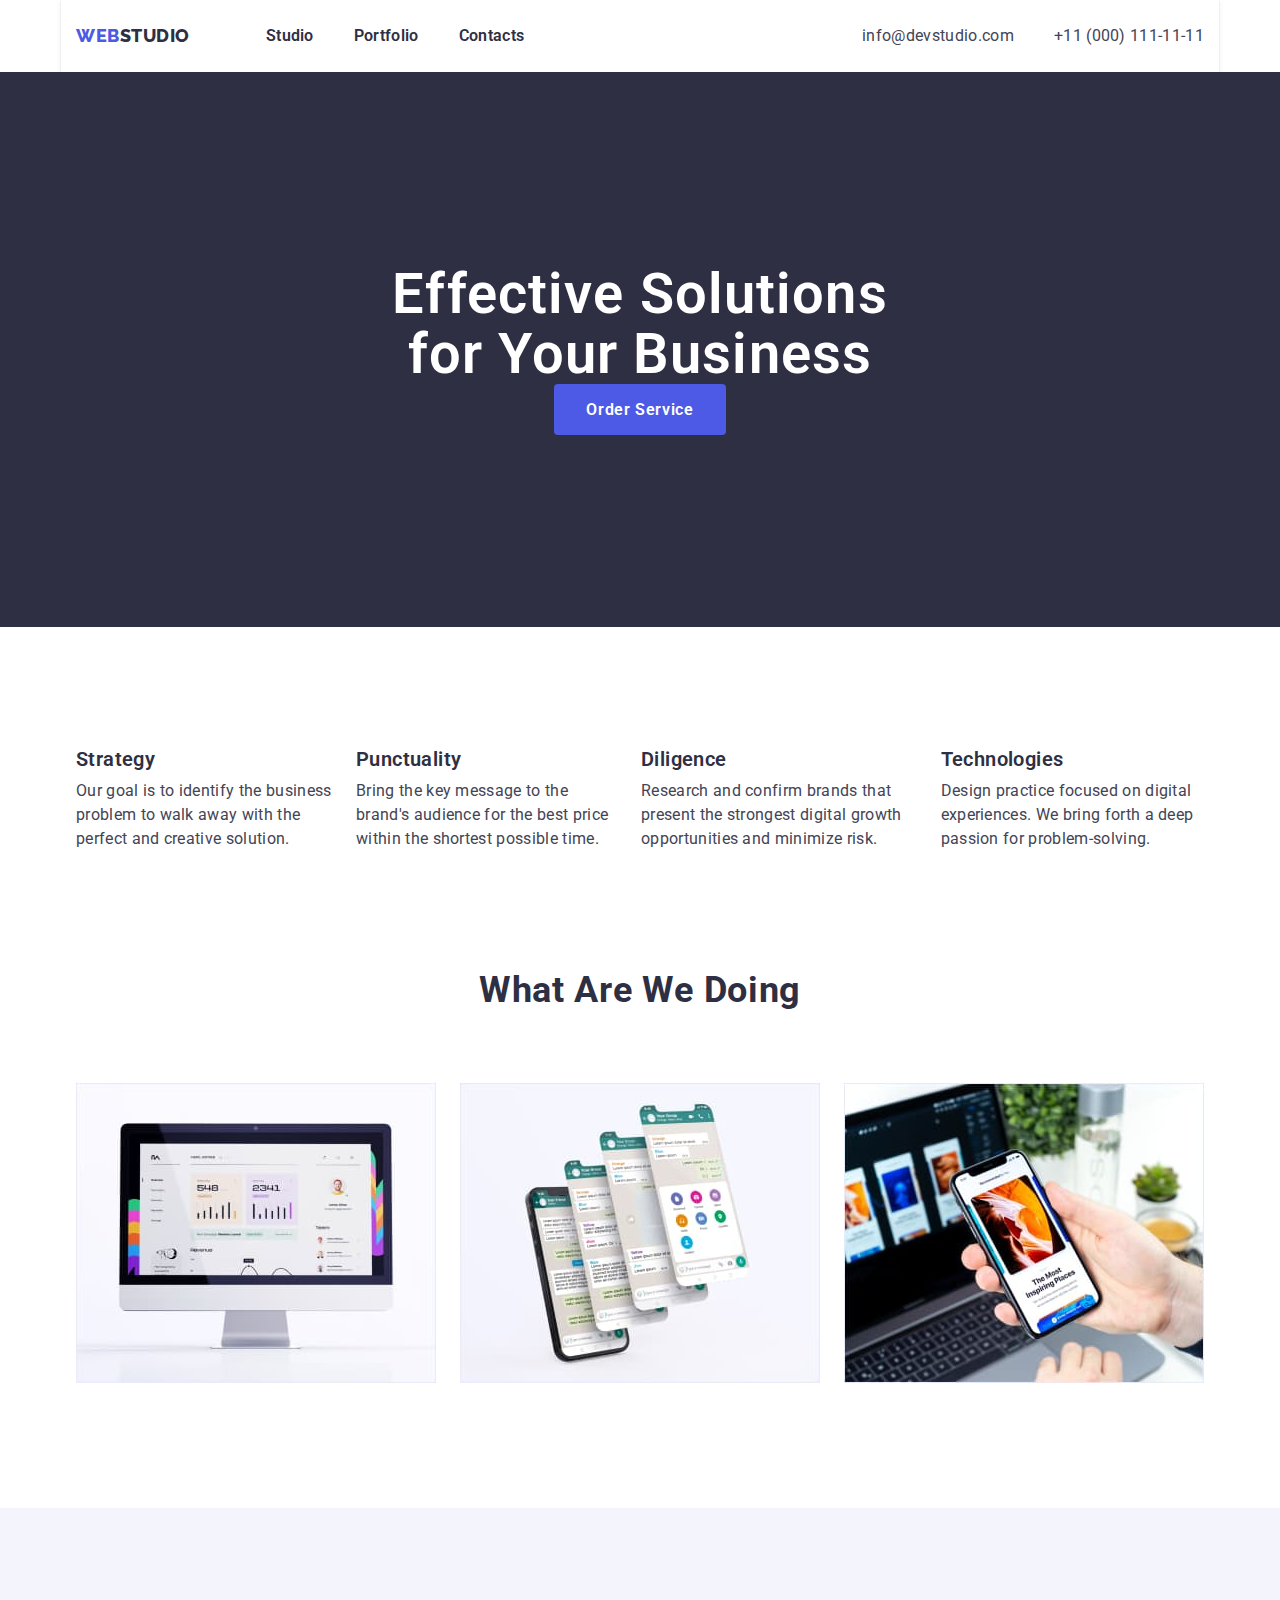
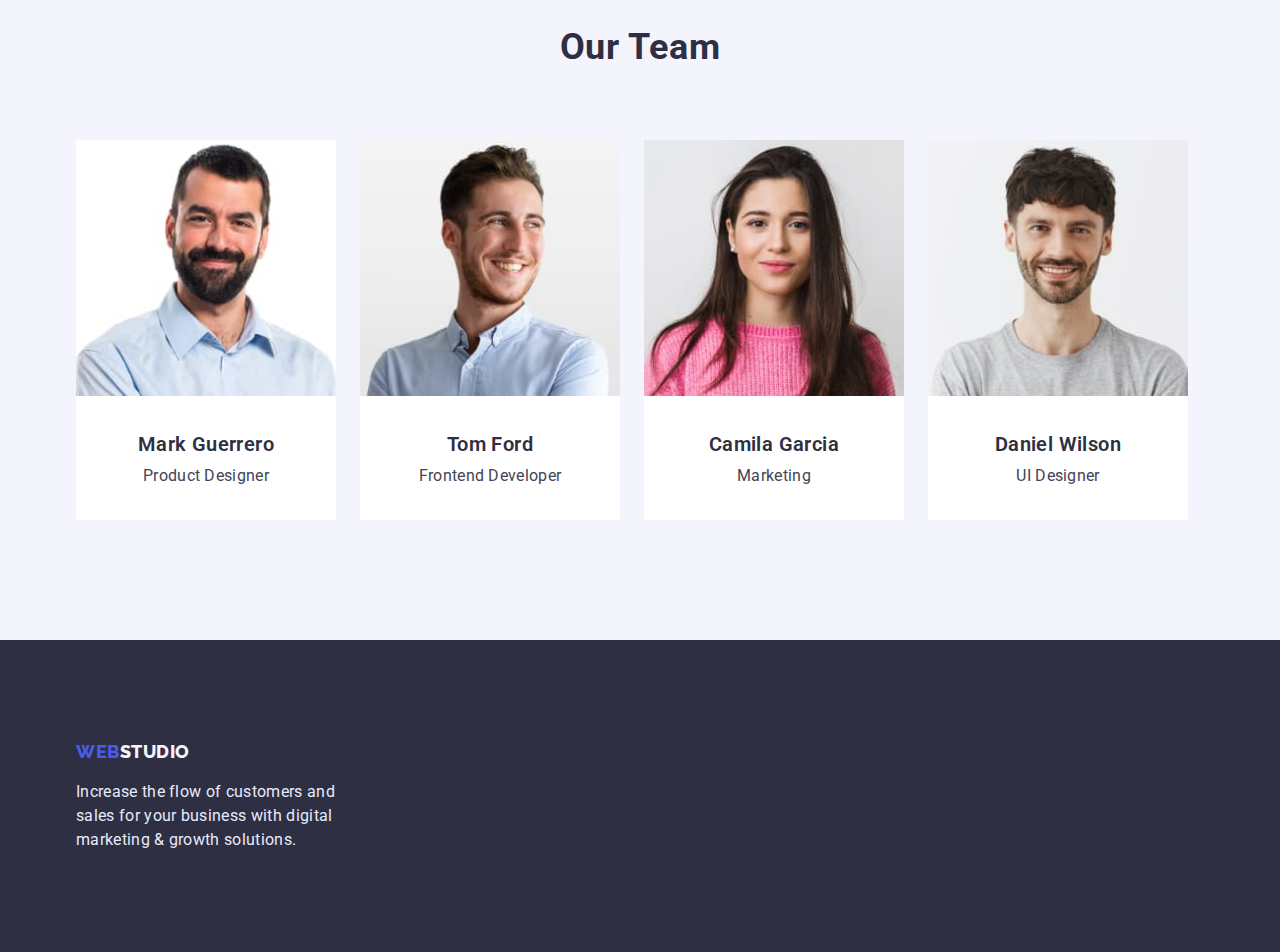
==== commit 5e605ad5: "Summary" ====
--- a/index.html
+++ b/index.html
@@ -23,7 +23,7 @@
           >web<span class="head-logo">studio</span></a
         >
         <nav>
-          <ul class="nav-list no-point">
+          <ul class="nav-list">
             <li class="nav-list-item">
               <a href="./index.html" class="nav-anchor">Studio</a>
             </li>
@@ -36,7 +36,7 @@
           </ul>
         </nav>
         <address class="address">
-          <ul class="address-list no-point">
+          <ul class="address-list">
             <li class="nav-list-item">
               <a href="mailto:info@devstudio.com" class="address-anchor"
                 >info@devstudio.com</a
@@ -65,7 +65,7 @@
       <section class="features">
         <div class="container">
           <h2 class="visually-hidden">Features</h2>
-          <ul class="features-list no-point">
+          <ul class="features-list">
             <li class="features-list-item">
               <h3 class="third-header">Strategy</h3>
               <p class="text">
@@ -101,7 +101,7 @@
       <section class="work">
         <div class="container">
           <h2 class="work-second-header">what are we doing</h2>
-          <ul class="work-list no-point">
+          <ul class="work-list">
             <li class="work-list-item">
               <img src="images/monitor.jpg" alt="monitor" width="360" />
             </li>
@@ -122,7 +122,7 @@
       <section class="team">
         <div class="container">
           <h2 class="team-second-header">our team</h2>
-          <ul class="team-list no-point">
+          <ul class="team-list">
             <li class="team-box">
               <img
                 class="work-image"
--- a/css/styles.css
+++ b/css/styles.css
@@ -19,20 +19,23 @@
 }
 
 /* ----------Утиліти---------- */
-
-.no-point {
+ul {
     padding: 0;
     margin: 0;
-
     list-style: none;
+}
+
+h1, h2, h3, p {
+    padding: 0;
+    margin: 0;
 }
 
 .container {
     margin-left: auto;
     margin-right: auto;
-    width: 1440px;
-    padding-left: 156px;
-    padding-right: 156px;
+    width: 1158px;
+    padding-left: 15px;
+    padding-right: 15px;
 }
 
 .head-nav {
@@ -59,6 +62,11 @@
     text-decoration: none;
 }
 
+footer .logo {
+    padding: 0;
+    padding-bottom: 16px;
+}
+
 .head-logo {
     color: var(--navy-blue);
 }
@@ -127,12 +135,14 @@
 .head {
     background-color: var(--navy-blue);
     text-align: center;
+    padding-top: 192px;
+    padding-bottom: 192px;
 }
 
 .first-header {
-    margin-top: 0;
+    /* margin-top: 0;
     margin-bottom: 48px;
-    padding-top: 192px;
+    padding-top: 192px; */
 
     font-weight: 600;
     font-size: 56px;
@@ -145,10 +155,8 @@
 .order-button {
     border-radius: 4px;
     padding: 16px 32px;
-    min-width: 170px;
     text-align: center;
     border: none;
-    margin-bottom: 192px;
 
     font-family: 'Roboto', sans-serif;
     background: var(--iris);
@@ -166,11 +174,13 @@
 
 /* ----------Main Features---------- */
 
+.features {    
+    padding-top: 120px;
+    padding-bottom: 120px;
+}
+
 .features-list {
     display: flex;
-
-    padding-top: 120px;
-    margin-bottom: 120px;
 }
 
 .features-list-item + .features-list-item {
@@ -188,8 +198,6 @@
 }
 
 .text {
-    margin-top: 0;
-
     font-size: 16px;
     line-height: 1.5;
     letter-spacing: 0.02em;
@@ -198,8 +206,11 @@
 
 /* ----------Main Work---------- */
 
+.work {
+    padding-bottom: 120px;
+}
+
 .work-second-header {
-    margin-top: 0;
     margin-bottom: 72px;
 
     font-size: 36px;
@@ -211,7 +222,6 @@
 
 .work-list {
     display: flex;
-    margin-bottom: 120px;
 }
 
 .work-list-item + .work-list-item {
@@ -223,10 +233,10 @@
 .team {
     background-color: var(--cloud);
     padding-top: 120px;
+    padding-bottom: 120px;
 }
 
 .team-second-header {
-    margin-top: 0;
     margin-bottom: 72px;
 
     font-size: 36px;
@@ -238,7 +248,6 @@
 
 .team-list {
     display: flex;
-    padding-bottom: 120px;
 }
 
 .team-box + .team-box {
@@ -251,6 +260,10 @@
 }
 
 .work-image {
+    margin-bottom: 32px;
+}
+
+.team-box .text {
     margin-bottom: 32px;
 }
 
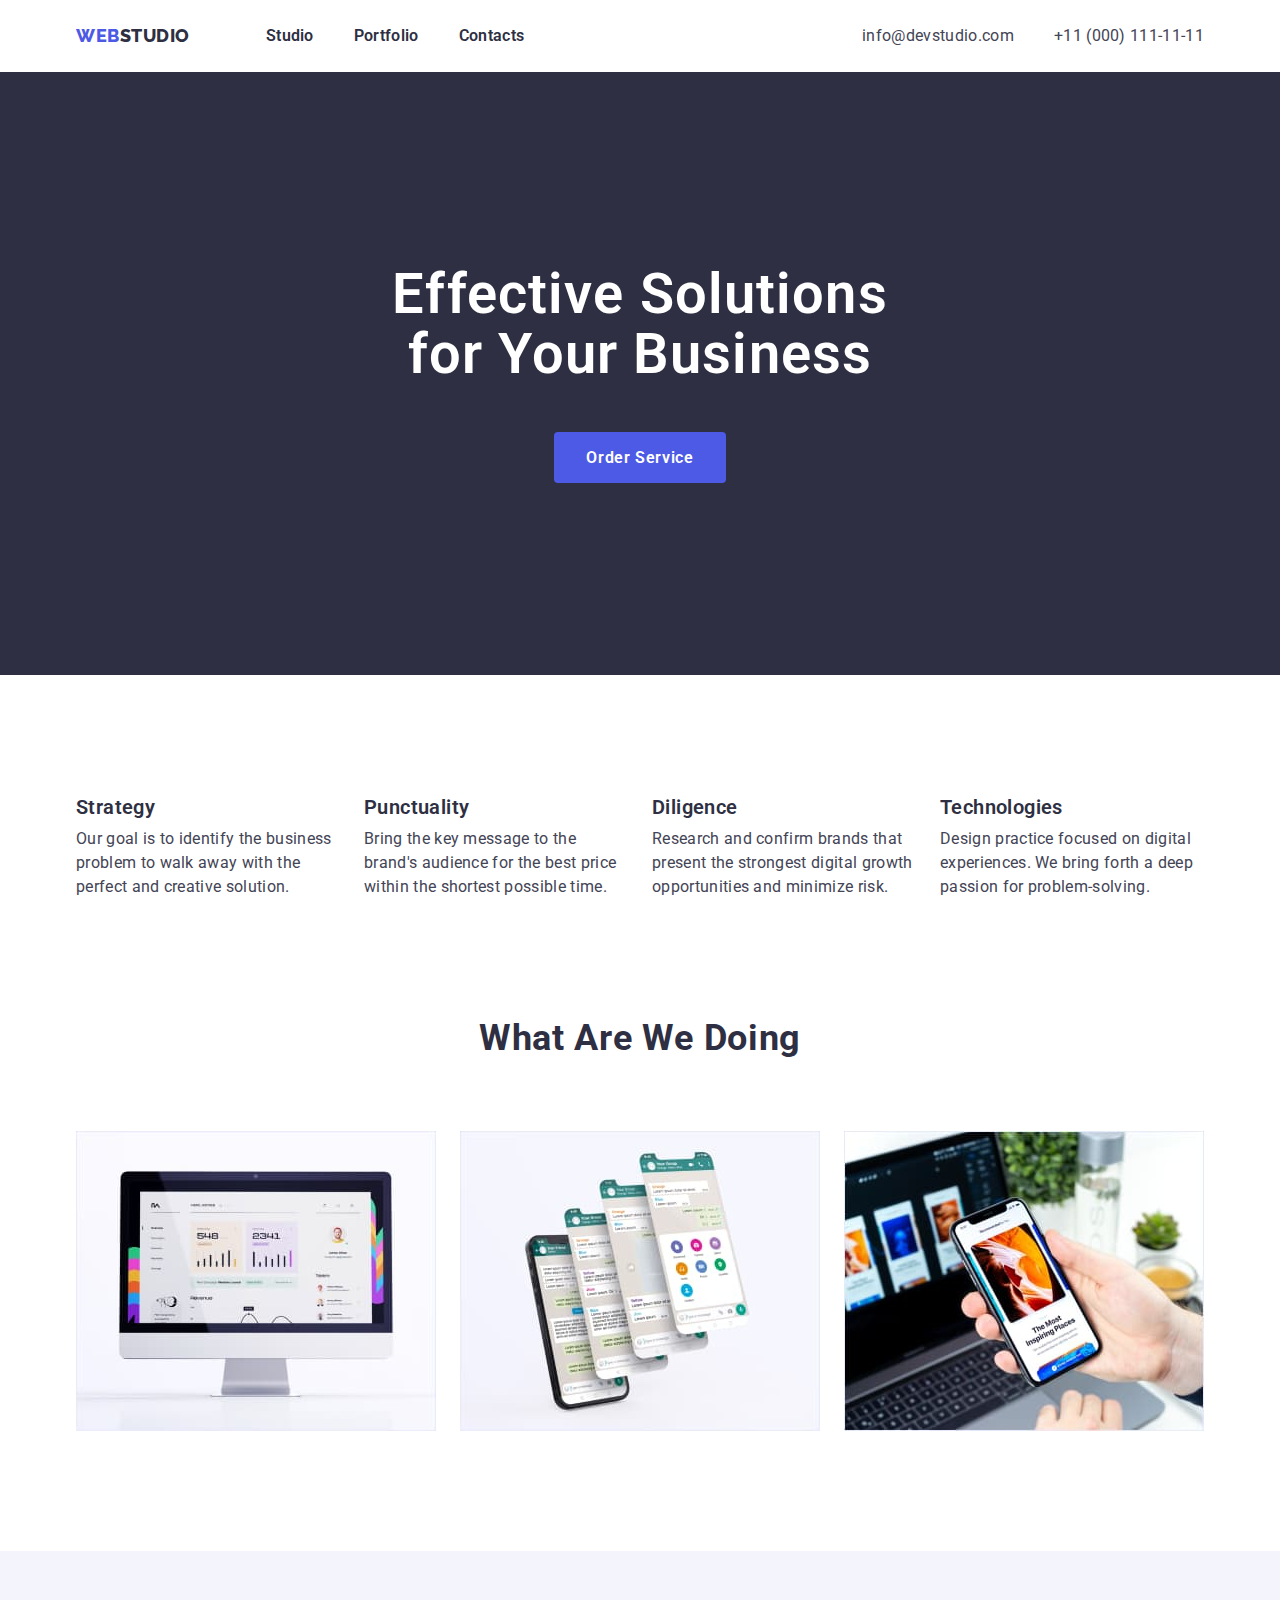
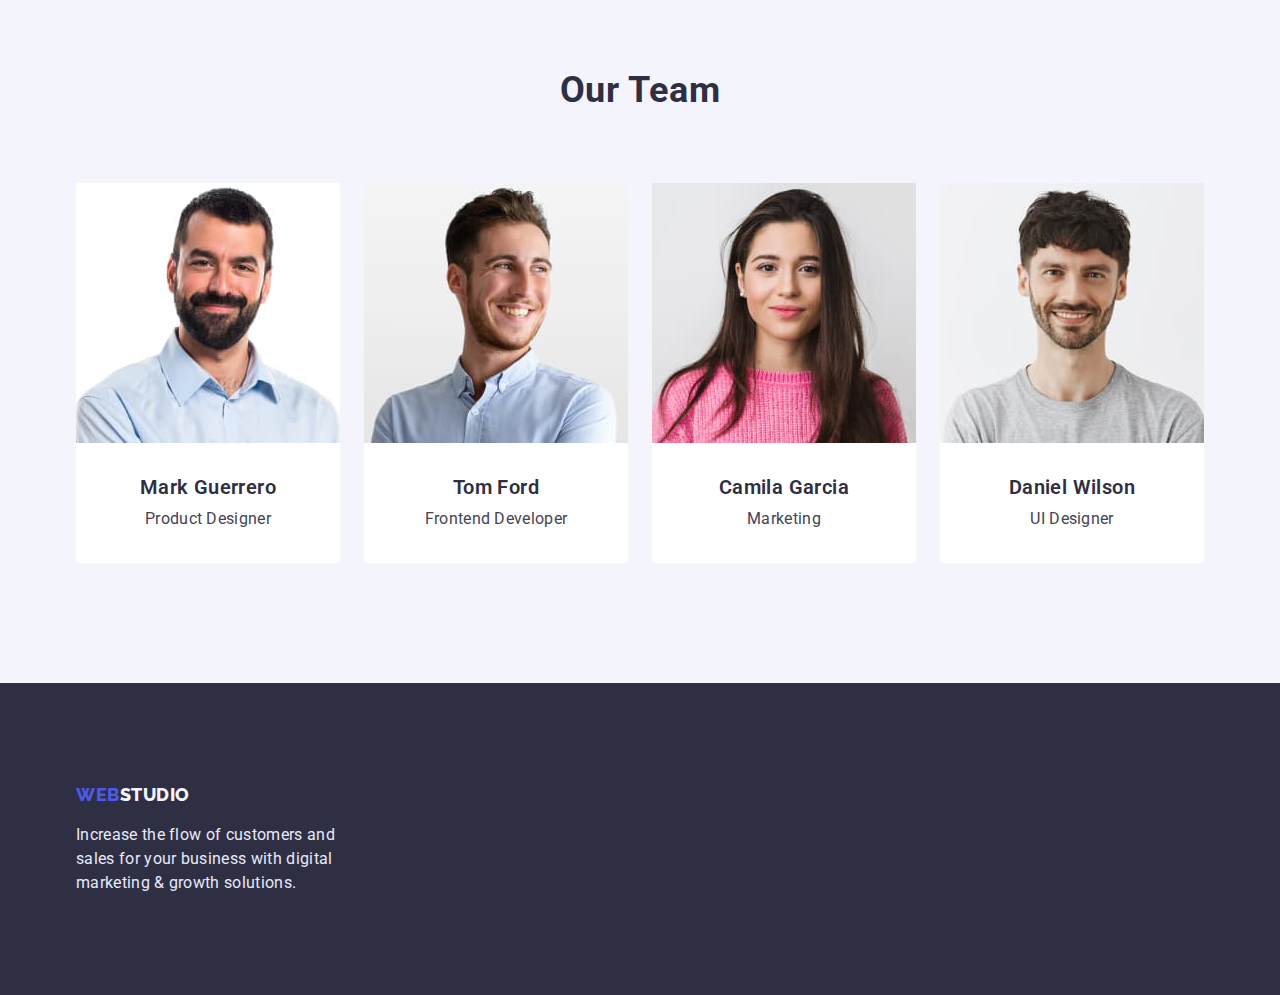
==== commit 8a84445f: "Third finish" ====
--- a/index.html
+++ b/index.html
@@ -17,7 +17,7 @@
   </head>
   <body>
     <!--Top line-->
-    <header>
+    <header class="header">
       <div class="container head-nav">
         <a href="./index.html" class="logo"
           >web<span class="head-logo">studio</span></a
@@ -103,13 +103,13 @@
           <h2 class="work-second-header">what are we doing</h2>
           <ul class="work-list">
             <li class="work-list-item">
-              <img src="images/monitor.jpg" alt="monitor" width="360" />
+              <img class="block" src="images/monitor.jpg" alt="monitor" width="360" />
             </li>
             <li class="work-list-item">
-              <img src="images/phone.jpg" alt="phone" width="360" />
+              <img class="block" src="images/phone.jpg" alt="phone" width="360" />
             </li>
             <li class="work-list-item">
-              <img
+              <img class="block"
                 src="images/all.jpg"
                 alt="phone in hand and monitor on the background"
                 width="360"
@@ -128,7 +128,7 @@
                 class="work-image"
                 src="images/mark.jpg"
                 alt="Mark Guerrero photo"
-                width="260"
+                width="264"
               />
               <h3 class="third-header">Mark Guerrero</h3>
               <p class="text">Product Designer</p>
@@ -138,7 +138,7 @@
                 class="work-image"
                 src="images/tom.jpg" 
                 alt="Tom Ford photo" 
-                width="260" 
+                width="264" 
               />
               <h3 class="third-header">Tom Ford</h3>
               <p class="text">Frontend Developer</p>
@@ -148,7 +148,7 @@
                 class="work-image"
                 src="images/camila.jpg"
                 alt="Camila Garcia photo"
-                width="260"
+                width="264"
               />
               <h3 class="third-header">Camila Garcia</h3>
               <p class="text">Marketing</p>
@@ -158,7 +158,7 @@
                 class="work-image"
                 src="images/daniel.jpg"
                 alt="Daniel Wilson photo"
-                width="260"
+                width="264"
               />
               <h3 class="third-header">Daniel Wilson</h3>
               <p class="text">UI Designer</p>
--- a/css/styles.css
+++ b/css/styles.css
@@ -30,9 +30,12 @@
     margin: 0;
 }
 
+.header {
+    box-shadow: 0px 2px 1px rgba(46, 47, 66, 0.08), 0px 1px 1px rgba(46, 47, 66, 0.16), 0px 1px 6px rgba(46, 47, 66, 0.08);
+}
+
 .container {
-    margin-left: auto;
-    margin-right: auto;
+    margin: 0 auto;
     width: 1158px;
     padding-left: 15px;
     padding-right: 15px;
@@ -40,8 +43,6 @@
 
 .head-nav {
     display: flex;
-    align-items: center;
-    box-shadow: 0px 2px 1px rgba(46, 47, 66, 0.08), 0px 1px 1px rgba(46, 47, 66, 0.16), 0px 1px 6px rgba(46, 47, 66, 0.08);
 }
 
 /* ----------Header---------- */
@@ -64,7 +65,7 @@
 
 footer .logo {
     padding: 0;
-    padding-bottom: 16px;
+    margin-bottom: 16px;
 }
 
 .head-logo {
@@ -140,9 +141,7 @@
 }
 
 .first-header {
-    /* margin-top: 0;
     margin-bottom: 48px;
-    padding-top: 192px; */
 
     font-weight: 600;
     font-size: 56px;
@@ -183,6 +182,10 @@
     display: flex;
 }
 
+.features-list-item {
+    flex-basis: calc(100% - (3 * 24px) / 4);
+}
+
 .features-list-item + .features-list-item {
     margin-left: 24px;
 }
@@ -218,6 +221,10 @@
     text-align: center;
     letter-spacing: 0.02em;
     text-transform: capitalize;
+}
+
+.block {
+    display: block;
 }
 
 .work-list {
@@ -252,6 +259,7 @@
 
 .team-box + .team-box {
     margin-left: 24px;
+    flex-basis: calc(100% - (3 * 24px) / 4);
 }
 
 .team-box {
@@ -260,6 +268,7 @@
 }
 
 .work-image {
+    display: block;
     margin-bottom: 32px;
 }
 
@@ -291,6 +300,7 @@
 
 .portfolio {
     padding-top: 96px;
+    padding-bottom: 120px;
 }
 
 .buttons-list {
@@ -300,8 +310,7 @@
 }
 
 .button-list-item {
-    border: 0.5px solid #F4F4FD;
-    box-shadow: 0px 1px 6px rgba(46, 47, 66, 0.08);
+    
 }
 
 .button-list-item + .button-list-item {
@@ -311,9 +320,6 @@
 .portfolio-button {
     border-radius: 4px;
     padding: 12px 24px;
-    min-width: 69px;
-    text-align: center;
-    border: none;
 
     font-family: 'Roboto', sans-serif;
     font-weight: 600;
@@ -324,11 +330,14 @@
     color: var(--iris);
     background: var(--cloud);
     cursor: pointer;
+    border: 0.5px solid #F4F4FD;
+    box-shadow: 0px 1px 6px rgba(46, 47, 66, 0.08);
 }
 
 .portfolio-button:hover, .portfolio-button:focus {
     background-color: var(--iris);
     color: var(--background);
+    box-shadow: 0px 3px 1px rgba(0, 0, 0, 0.1), 0px 2px 1px rgba(0, 0, 0, 0.08), 0px 2px 2px rgba(0, 0, 0, 0.12);
 }
 
 .cards-list {
@@ -350,14 +359,14 @@
     margin-bottom: 0;
 }
 
-.cards-list-item h3 {
-    margin-top: 32px;
-    margin-left: 16px;
-}
-
-.cards-list-item p {
-    margin-left: 16px;
-    margin-bottom: 32px;
+.cards-list-text {
+    padding: 32px 16px;
+    border: 0.5px solid #F4F4FD;
+    border-top: 0;
+}
+
+.cards-list-image {
+    display: block;
 }
 
 /* ----------Also---------- */
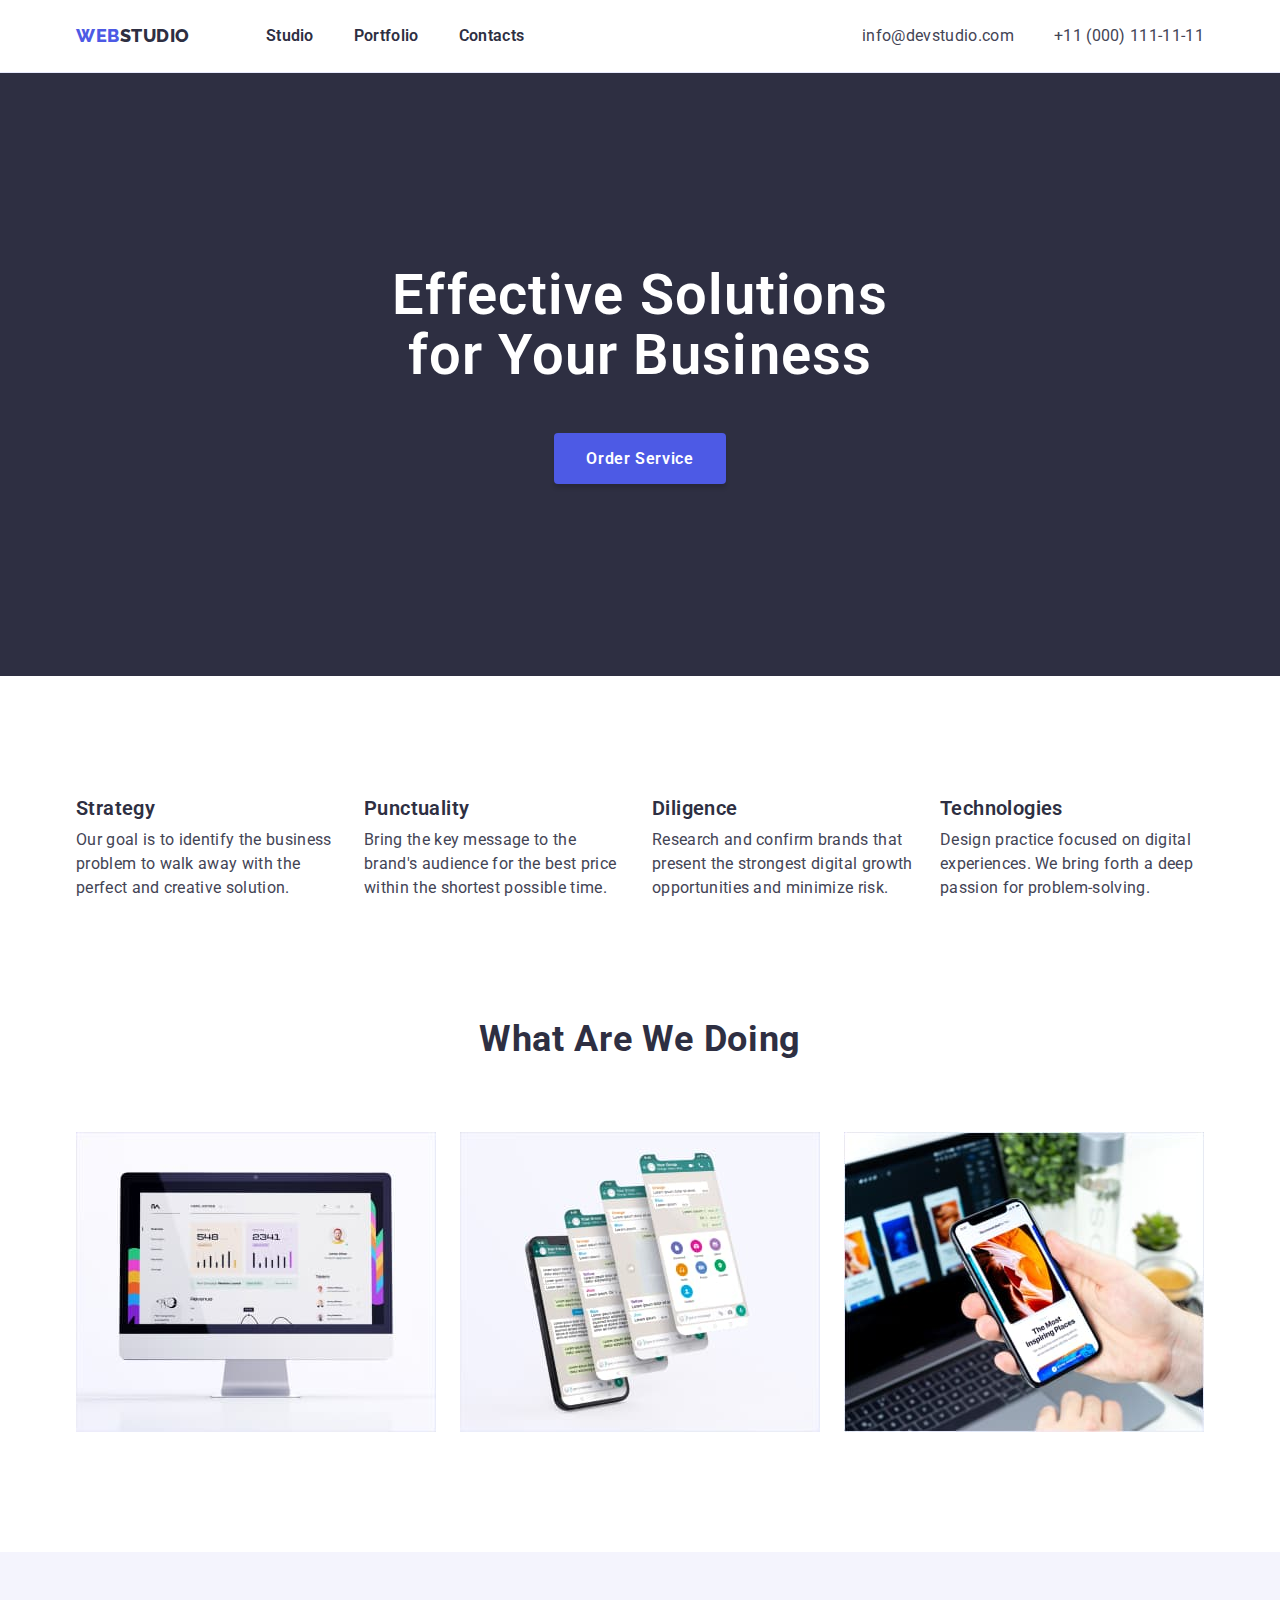
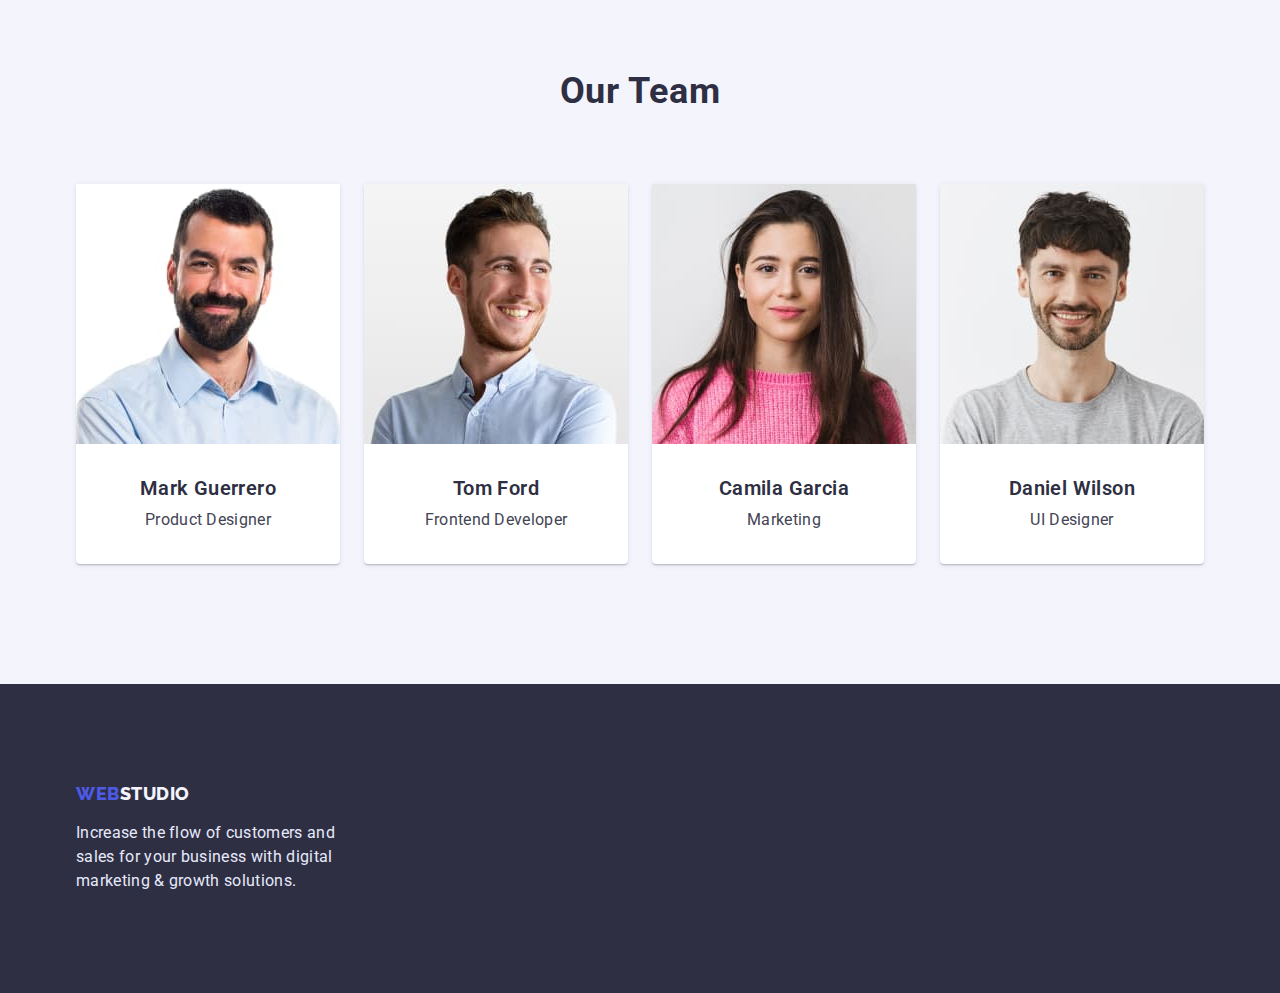
==== commit 0ed4fce8: "Third finish" ====
--- a/index.html
+++ b/index.html
@@ -1,183 +1,139 @@
 <!DOCTYPE html>
 <html lang="en">
-  <head>
-    <meta charset="UTF-8" />
-    <meta http-equiv="X-UA-Compatible" content="IE=edge" />
-    <meta name="viewport" content="width=device-width, initial-scale=1.0" />
+<head>
+    <meta charset="UTF-8">
+    <meta http-equiv="X-UA-Compatible" content="IE=edge">
+    <meta name="viewport" content="width=device-width, initial-scale=1.0">
     <title>Webstudio</title>
-    <link
-      href="https://fonts.googleapis.com/css2?family=Raleway:wght@800&family=Roboto:wght@400;500;700;900&display=swap"
-      rel="stylesheet"
-    />
-    <link
-      rel="stylesheet"
-      href="https://cdnjs.cloudflare.com/ajax/libs/modern-normalize/1.1.0/modern-normalize.min.css"
-    />
-    <link rel="stylesheet" href="./css/styles.css" />
-  </head>
-  <body>
-    <!--Top line-->
+    <link href="https://fonts.googleapis.com/css2?family=Raleway:wght@800&amp;family=Roboto:wght@400;500;700;900&amp;display=swap" rel="stylesheet">
+    <link rel="stylesheet" href="https://cdnjs.cloudflare.com/ajax/libs/modern-normalize/1.1.0/modern-normalize.min.css">
+    <link rel="stylesheet" href="./css/styles.css">
+</head>
+<body>
+    <!--Header-->
     <header class="header">
-      <div class="container head-nav">
-        <a href="./index.html" class="logo"
-          >web<span class="head-logo">studio</span></a
-        >
-        <nav>
-          <ul class="nav-list">
-            <li class="nav-list-item">
-              <a href="./index.html" class="nav-anchor">Studio</a>
-            </li>
-            <li class="nav-list-item">
-              <a href="./portfolio.html" class="nav-anchor">Portfolio</a>
-            </li>
-            <li class="nav-list-item">
-              <a href="" class="nav-anchor">Contacts</a>
-            </li>
-          </ul>
-        </nav>
-        <address class="address">
-          <ul class="address-list">
-            <li class="nav-list-item">
-              <a href="mailto:info@devstudio.com" class="address-anchor"
-                >info@devstudio.com</a
-              >
-            </li>
-            <li class="nav-list-item">
-              <a href="tel:+110001111111" class="address-anchor tel"
-                >+11 (000) 111-11-11</a
-              >
-            </li>
-          </ul>
-        </address>
-      </div>
+        <div class="container flex">
+            <a class="flex logo" href="./index.html">web<span class="header-logo">studio</span></a>
+            <nav class="navigation">
+                <ul class="flex navigation-list">
+                    <li class="navigation-list-item">
+                        <a class="navigation-anchor" href="./index.html">studio</a>
+                    </li>
+                    <li class="navigation-list-item">
+                        <a class="navigation-anchor" href="./portfolio.html">portfolio</a>
+                    </li>
+                    <li class="navigation-list-item">
+                        <a class="navigation-anchor" href="">contacts</a>
+                    </li>
+                </ul>
+            </nav>
+            <address class="address">
+                <ul class="flex">
+                    <li class="address-list-item">
+                        <a class="address-anchor" href="mailto:info@devstudio.com">info@devstudio.com</a>
+                    </li>
+                    <li class="address-list-item">
+                        <a class="address-anchor" href="tel:+110001111111">+11 (000) 111-11-11</a>
+                    </li>
+                </ul>
+            </address>
+        </div>
     </header>
-    <!--Main content-->
+    <!--Main Content-->
     <main>
-      <!--Head-->
-      <section class="head">
-        <h1 class="first-header">
-          Effective Solutions <br />
-          for Your Business
-        </h1>
-        <button type="button" class="order-button">Order Service</button>
-      </section>
-      <!--Features-->
-      <section class="features">
+        <!--Hero-->
+        <section class="hero">
+            <div class="container">
+                <h1 class="hero-header">Effective Solutions <br>
+                    for Your Business</h1>
+                <button class="hero-button" type="button">Order Service</button>
+            </div>
+        </section>
+        <!--Features-->
+        <section class="features">
+            <div class="container">
+                <h2 class="visually-hidden">features</h2>
+                <ul class="flex">
+                    <li class="features-list-item">
+                        <h3 class="third-header">Strategy</h3>
+                        <p class="text">Our goal is to identify the business
+                            problem to walk away with the perfect and creative solution. </p>
+                    </li>
+                    <li class="features-list-item">
+                        <h3 class="third-header">Punctuality</h3>
+                        <p class="text">Bring the key message to the brand's audience for the best price within the shortest possible time.</p>
+                    </li>
+                    <li class="features-list-item">
+                        <h3 class="third-header">Diligence</h3>
+                        <p class="text">Research and confirm brands that present the strongest digital growth opportunities and minimize risk.</p>
+                    </li>
+                    <li class="features-list-item">
+                        <h3 class="third-header">Technologies</h3>
+                        <p class="text">Design practice focused on digital experiences. We bring forth a deep passion for problem-solving.</p>
+                    </li>
+                </ul>
+            </div>
+        </section>
+        <!-- Work -->
+        <section class="work">
+            <div class="container">
+                <h2 class="second-header">what are we doing</h2>
+                <ul class="flex">
+                    <li class="work-list-item">
+                        <img class="block" src="images/monitor.jpg" alt="monitor" width="360">
+                    </li>
+                    <li class="work-list-item">
+                        <img class="block" src="images/phone.jpg" alt="phone" width="360">
+                    </li>
+                    <li class="work-list-item">
+                        <img class="block" src="images/all.jpg" alt="phone in hand" width="360">
+                    </li>
+                </ul>
+            </div>
+        </section>
+        <!-- Team -->
+        <section class="team">
+            <div class="container">
+                <h2 class="second-header">our team</h2>
+                <ul class="flex">
+                    <li class="team-list-item">
+                        <img class="block" src="images/mark.jpg" alt="mark portret" width="264">
+                        <div class="team-box">
+                            <h3 class="third-header">mark guerrero</h3>
+                            <p class="text">Product Designer</p>
+                        </div>
+                    </li>
+                    <li class="team-list-item">
+                        <img class="block" src="images/tom.jpg" alt="tom portret" width="264">
+                        <div class="team-box">
+                            <h3 class="third-header">tom ford</h3>
+                            <p class="text">Frontend Developer</p>
+                        </div>
+                    </li>
+                    <li class="team-list-item">
+                        <img class="block" src="images/camila.jpg" alt="camila portret" width="264">
+                        <div class="team-box">
+                            <h3 class="third-header">camila garcia</h3>
+                            <p class="text">Marketing</p>
+                        </div>
+                    </li>
+                    <li class="team-list-item">
+                        <img class="block" src="images/daniel.jpg" alt="danielportret" width="264">
+                        <div class="team-box">
+                            <h3 class="third-header">daniel wilson</h3>
+                            <p class="text">UI Designer</p>
+                        </div>
+                    </li>
+                </ul>
+            </div>
+        </section>
+    </main>
+    <!-- Footer -->
+    <footer class="footer">
         <div class="container">
-          <h2 class="visually-hidden">Features</h2>
-          <ul class="features-list">
-            <li class="features-list-item">
-              <h3 class="third-header">Strategy</h3>
-              <p class="text">
-                Our goal is to identify the business problem to walk away with
-                the perfect and creative solution.
-              </p>
-            </li>
-            <li class="features-list-item">
-              <h3 class="third-header">Punctuality</h3>
-              <p class="text">
-                Bring the key message to the brand's audience for the best price
-                within the shortest possible time.
-              </p>
-            </li>
-            <li class="features-list-item">
-              <h3 class="third-header">Diligence</h3>
-              <p class="text">
-                Research and confirm brands that present the strongest digital
-                growth opportunities and minimize risk.
-              </p>
-            </li>
-            <li class="features-list-item">
-              <h3 class="third-header">Technologies</h3>
-              <p class="text">
-                Design practice focused on digital experiences. We bring forth a
-                deep passion for problem-solving.
-              </p>
-            </li>
-          </ul>
+            <a class="logo-foot" href="./index.html">web<span class="footer-logo">studio</span></a>
+            <p class="footer-text">Increase the flow of customers and sales for your business with digital marketing & growth solutions.</p>
         </div>
-      </section>
-      <!--What are we doing-->
-      <section class="work">
-        <div class="container">
-          <h2 class="work-second-header">what are we doing</h2>
-          <ul class="work-list">
-            <li class="work-list-item">
-              <img class="block" src="images/monitor.jpg" alt="monitor" width="360" />
-            </li>
-            <li class="work-list-item">
-              <img class="block" src="images/phone.jpg" alt="phone" width="360" />
-            </li>
-            <li class="work-list-item">
-              <img class="block"
-                src="images/all.jpg"
-                alt="phone in hand and monitor on the background"
-                width="360"
-              />
-            </li>
-          </ul>
-        </div>
-      </section>
-      <!--Our Team cards-->
-      <section class="team">
-        <div class="container">
-          <h2 class="team-second-header">our team</h2>
-          <ul class="team-list">
-            <li class="team-box">
-              <img
-                class="work-image"
-                src="images/mark.jpg"
-                alt="Mark Guerrero photo"
-                width="264"
-              />
-              <h3 class="third-header">Mark Guerrero</h3>
-              <p class="text">Product Designer</p>
-            </li>
-            <li class="team-box">
-              <img
-                class="work-image"
-                src="images/tom.jpg" 
-                alt="Tom Ford photo" 
-                width="264" 
-              />
-              <h3 class="third-header">Tom Ford</h3>
-              <p class="text">Frontend Developer</p>
-            </li>
-            <li class="team-box">
-              <img
-                class="work-image"
-                src="images/camila.jpg"
-                alt="Camila Garcia photo"
-                width="264"
-              />
-              <h3 class="third-header">Camila Garcia</h3>
-              <p class="text">Marketing</p>
-            </li>
-            <li class="team-box">
-              <img
-                class="work-image"
-                src="images/daniel.jpg"
-                alt="Daniel Wilson photo"
-                width="264"
-              />
-              <h3 class="third-header">Daniel Wilson</h3>
-              <p class="text">UI Designer</p>
-            </li>
-          </ul>
-        </div>
-      </section>
-    </main>
-    <!--Footer-->
-    <footer class="footer">
-      <div class="container">
-        <a href="./index.html" class="logo"
-          >web<span class="foot-logo">studio</span></a
-        >
-        <p class="footer-text">
-          Increase the flow of customers and sales for your business with
-          digital marketing & growth solutions.
-        </p>
-      </div>
     </footer>
-  </body>
-</html>
+</body>
+</html>--- a/css/styles.css
+++ b/css/styles.css
@@ -18,20 +18,16 @@
     background-color: var(--background);
 }
 
-/* ----------Утиліти---------- */
-ul {
+h1, h2, h3, ul, p {
+    margin: 0;
     padding: 0;
-    margin: 0;
     list-style: none;
 }
 
-h1, h2, h3, p {
-    padding: 0;
-    margin: 0;
-}
+/* ---------------HEADER--------------- */
 
 .header {
-    box-shadow: 0px 2px 1px rgba(46, 47, 66, 0.08), 0px 1px 1px rgba(46, 47, 66, 0.16), 0px 1px 6px rgba(46, 47, 66, 0.08);
+    border-bottom: 1px solid #E7E9FC;
 }
 
 .container {
@@ -41,21 +37,18 @@
     padding-right: 15px;
 }
 
-.head-nav {
+.flex {
     display: flex;
 }
 
-/* ----------Header---------- */
-
 .logo {
-    display: block;
     padding-top: 24px;
     padding-bottom: 24px;
 
     font-family: 'Raleway', sans-serif;
     font-weight: 800;
     font-size: 18px;
-    line-height: 1.3;
+    line-height: 1.33;
     align-items: center;
     letter-spacing: 0.03em;
     text-transform: uppercase;
@@ -63,25 +56,23 @@
     text-decoration: none;
 }
 
-footer .logo {
-    padding: 0;
-    margin-bottom: 16px;
-}
-
-.head-logo {
+.header-logo {
     color: var(--navy-blue);
 }
 
-.nav-list {
-    display: flex;
+.navigation-list {
     margin-left: 76px;
 }
 
-.nav-list .nav-list-item + .nav-list-item {
+.navigation-list .navigation-list-item + .navigation-list-item {
     margin-left: 40px;
 }
 
-.nav-anchor {
+.navigation-list-item {
+    
+}
+
+.navigation-anchor {
     display: block;
     padding-top: 24px;
     padding-bottom: 24px;
@@ -92,9 +83,10 @@
     letter-spacing: 0.02em;
     text-decoration: none;
     color: var(--navy-blue);
-}
-
-.nav-anchor:hover, .nav-anchor:focus {
+    text-transform: capitalize;
+}
+
+.navigation-anchor:hover, .navigation-anchor:focus {
     color: var(--iris);
 }
 
@@ -102,11 +94,7 @@
     margin-left: auto;
 }
 
-.address-list {
-    display: flex;
-}
-
-.address-list .nav-list-item + .nav-list-item {
+.address-list-item + .address-list-item {
     margin-left: 40px;
 }
 
@@ -131,16 +119,18 @@
     color: var(--iris)
 }
 
-/* ----------Main Head---------- */
-
-.head {
+/* ---------------MAIN--------------- */
+
+/* ------------Hero------------ */
+
+.hero {
     background-color: var(--navy-blue);
     text-align: center;
     padding-top: 192px;
     padding-bottom: 192px;
 }
 
-.first-header {
+.hero-header {
     margin-bottom: 48px;
 
     font-weight: 600;
@@ -151,8 +141,7 @@
     color: var(--background);
 }
 
-.order-button {
-    border-radius: 4px;
+.hero-button {
     padding: 16px 32px;
     text-align: center;
     border: none;
@@ -165,23 +154,21 @@
     letter-spacing: 0.04em;
     color: var(--background);
     cursor: pointer;
-}
-
-.order-button:hover, .order-button:focus {
+    box-shadow: 0px 4px 4px rgba(0, 0, 0, 0.15);
+    border-radius: 4px;
+}
+
+.hero-button:hover, .hero-button:focus {
     background-color: var(--order-hover);
 }
 
-/* ----------Main Features---------- */
-
-.features {    
+/* ------------Features------------ */
+
+.features {
     padding-top: 120px;
     padding-bottom: 120px;
 }
 
-.features-list {
-    display: flex;
-}
-
 .features-list-item {
     flex-basis: calc(100% - (3 * 24px) / 4);
 }
@@ -191,13 +178,13 @@
 }
 
 .third-header {
-    margin-top: 0;
     margin-bottom: 8px;
 
     font-weight: 600;
     font-size: 20px;
     line-height: 1.2;
     letter-spacing: 0.02em;
+    text-transform: capitalize;
 }
 
 .text {
@@ -207,13 +194,13 @@
     color: var(--slate);
 }
 
-/* ----------Main Work---------- */
+/* ------------Work------------ */
 
 .work {
     padding-bottom: 120px;
 }
 
-.work-second-header {
+.second-header {
     margin-bottom: 72px;
 
     font-size: 36px;
@@ -223,19 +210,19 @@
     text-transform: capitalize;
 }
 
+.work-list-item {
+    flex-basis: calc(100% - (2 * 24px) / 3);
+}
+
+.work-list-item + .work-list-item {
+    margin-left: 24px;
+}
+
 .block {
     display: block;
 }
 
-.work-list {
-    display: flex;
-}
-
-.work-list-item + .work-list-item {
-    margin-left: 24px;
-}
-
-/* ----------Main Team---------- */
+/* ------------Team------------ */
 
 .team {
     background-color: var(--cloud);
@@ -243,48 +230,44 @@
     padding-bottom: 120px;
 }
 
-.team-second-header {
-    margin-bottom: 72px;
-
-    font-size: 36px;
-    line-height: 1.11;
-    text-align: center;
-    letter-spacing: 0.02em;
-    text-transform: capitalize;
-}
-
-.team-list {
-    display: flex;
-}
-
-.team-box + .team-box {
+.team-list-item + .team-list-item {
     margin-left: 24px;
+}
+
+.team-list-item {
     flex-basis: calc(100% - (3 * 24px) / 4);
+    background: var(--background);
+    box-shadow: 0px 1px 6px rgba(46, 47, 66, 0.08), 0px 1px 1px rgba(46, 47, 66, 0.16), 0px 2px 1px rgba(46, 47, 66, 0.08);
+    border-radius: 0px 0px 4px 4px;
 }
 
 .team-box {
-    background: var(--background);
-    text-align: center;
-}
-
-.work-image {
-    display: block;
-    margin-bottom: 32px;
-}
-
-.team-box .text {
-    margin-bottom: 32px;
-}
-
-/* ----------Footer---------- */
-
+    margin: 32px 0;
+    text-align: center;
+}
+
+/* ------------FOOTER------------ */
 .footer {
     background-color: var(--navy-blue);
     padding-top: 100px;
     padding-bottom: 100px;
 }
 
-.foot-logo {
+.logo-foot {
+    margin-bottom: 16px;
+    font-family: 'Raleway';
+    font-weight: 800;
+    font-size: 18px;
+    line-height: 1.16;
+    display: flex;
+    align-items: center;
+    letter-spacing: 0.03em;
+    text-transform: uppercase;
+    text-decoration: none;
+    color: var(--iris);
+}
+
+.footer-logo {
     color: var(--cloud);
 }
 
@@ -293,10 +276,12 @@
     line-height: 1.5;
     letter-spacing: 0.02em;
     color: var(--cornflower);
-    width: 264px;
-}
-
-/* ----------Portfolio---------- */
+    max-width: 264px;
+}
+
+/* ------------PORTFOLIO------------ */
+
+/* ------------Buttons------------ */
 
 .portfolio {
     padding-top: 96px;
@@ -309,11 +294,7 @@
     justify-content: center;
 }
 
-.button-list-item {
-    
-}
-
-.button-list-item + .button-list-item {
+.buttons-list-item + .buttons-list-item {
     margin-left: 24px;
 }
 
@@ -332,18 +313,22 @@
     cursor: pointer;
     border: 0.5px solid #F4F4FD;
     box-shadow: 0px 1px 6px rgba(46, 47, 66, 0.08);
+    text-transform: capitalize;
 }
 
 .portfolio-button:hover, .portfolio-button:focus {
-    background-color: var(--iris);
     color: var(--background);
+    background-color: var(--order-hover);
     box-shadow: 0px 3px 1px rgba(0, 0, 0, 0.1), 0px 2px 1px rgba(0, 0, 0, 0.08), 0px 2px 2px rgba(0, 0, 0, 0.12);
 }
+
+/* ------------Cards------------ */
 
 .cards-list {
     display: flex;
     flex-wrap: wrap;
 }
+
 .cards-list-item {
     width: calc((100% - 48px) / 3);
     margin-right: 24px;
@@ -359,17 +344,13 @@
     margin-bottom: 0;
 }
 
-.cards-list-text {
+.cards-box {
     padding: 32px 16px;
     border: 0.5px solid #F4F4FD;
     border-top: 0;
 }
 
-.cards-list-image {
-    display: block;
-}
-
-/* ----------Also---------- */
+/* ------------Visually Hidden------------ */
 
 .visually-hidden {
     position: absolute;
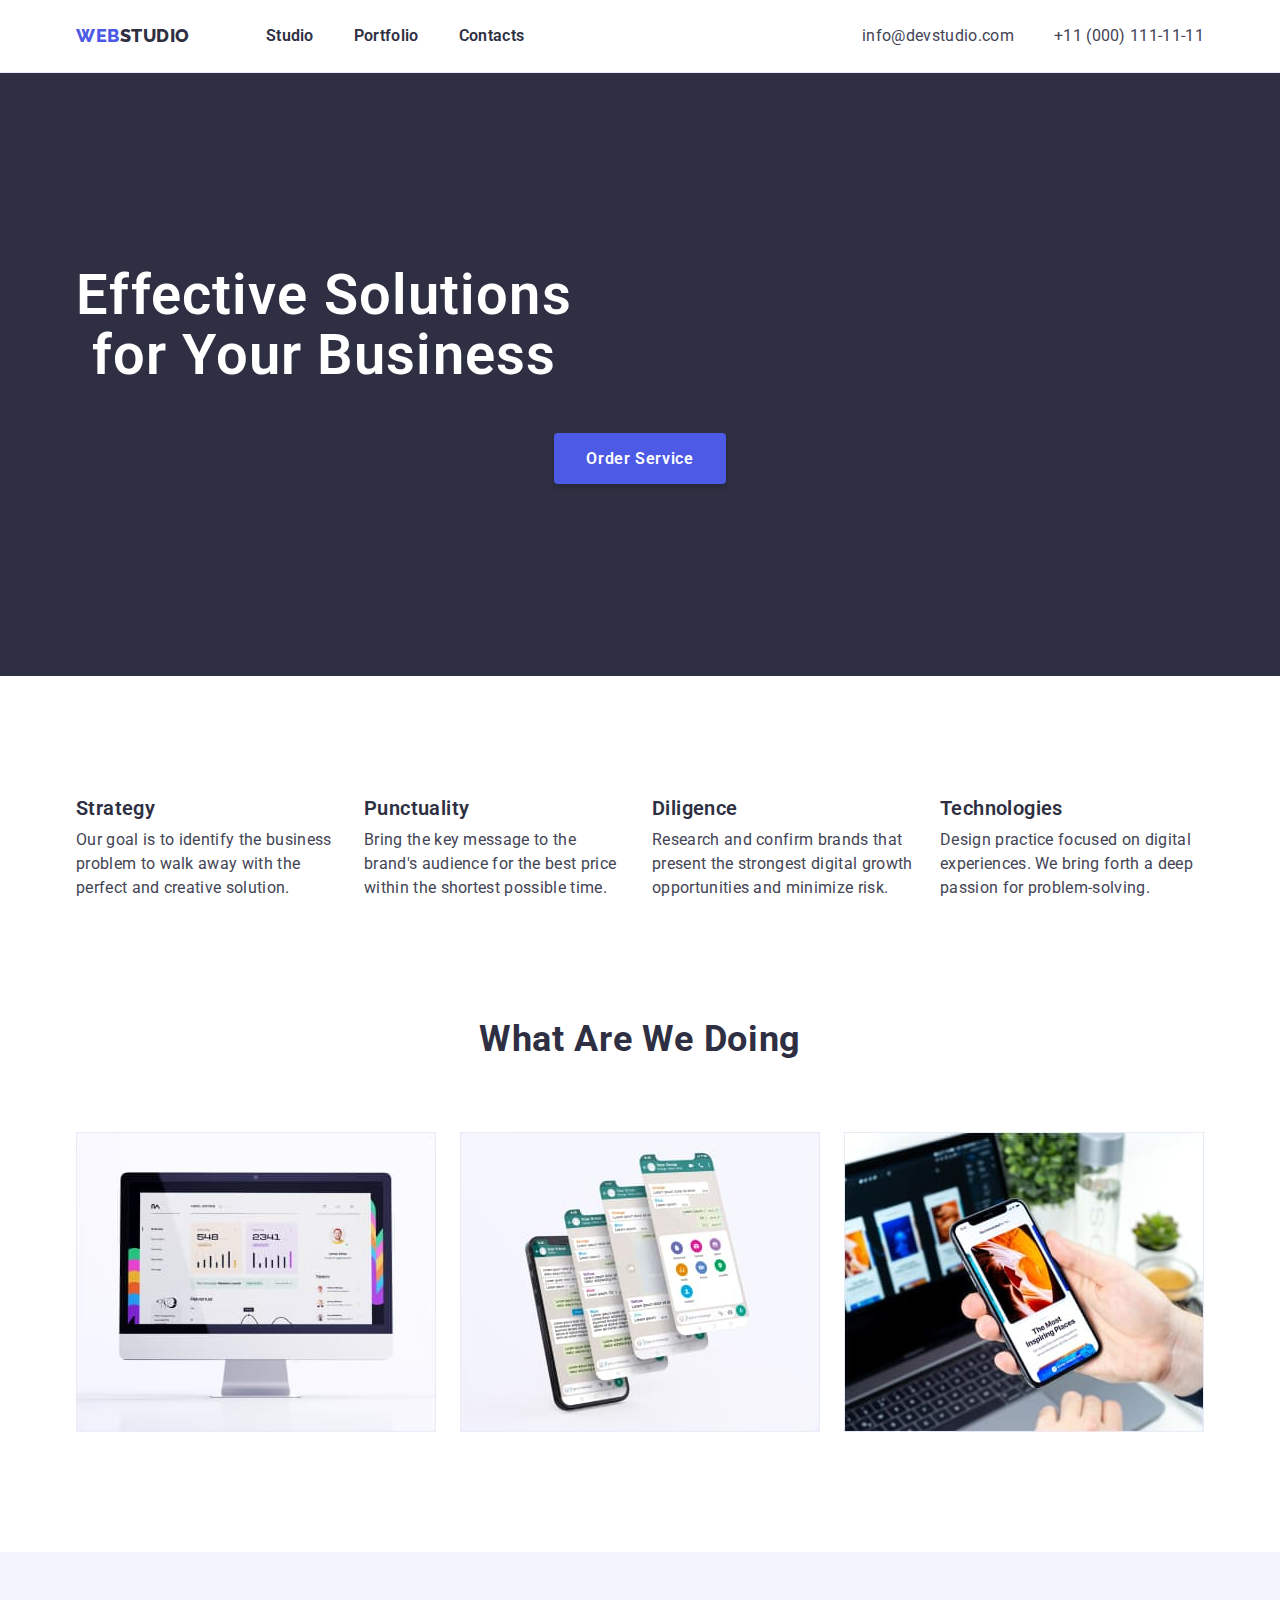
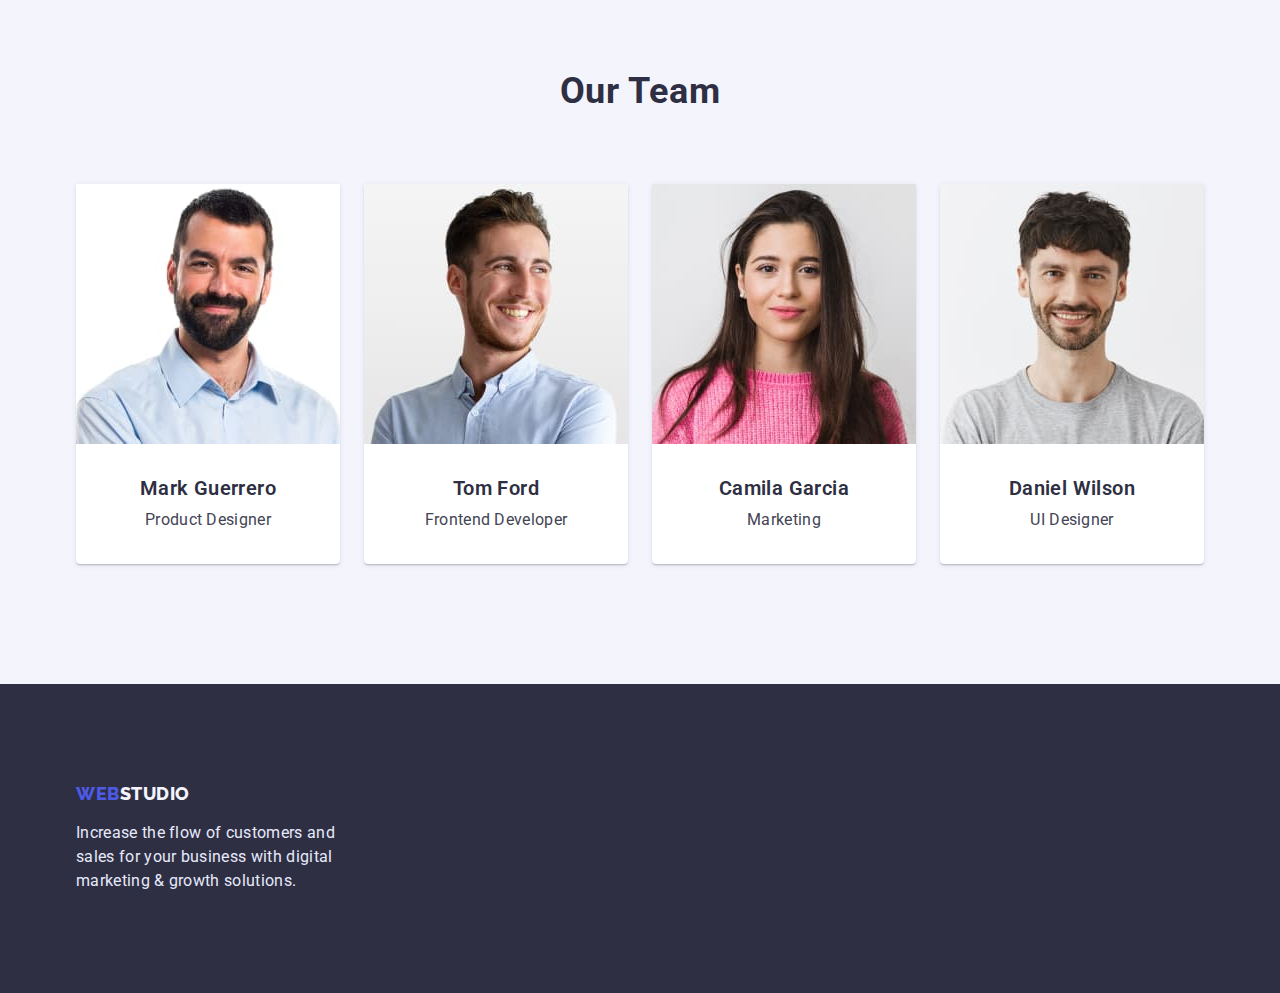
==== commit 9ad9c0f8: "summary" ====
--- a/index.html
+++ b/index.html
@@ -44,8 +44,7 @@
         <!--Hero-->
         <section class="hero">
             <div class="container">
-                <h1 class="hero-header">Effective Solutions <br>
-                    for Your Business</h1>
+                <h1 class="hero-header">Effective Solutions for Your Business</h1>
                 <button class="hero-button" type="button">Order Service</button>
             </div>
         </section>
--- a/css/styles.css
+++ b/css/styles.css
@@ -132,6 +132,8 @@
 
 .hero-header {
     margin-bottom: 48px;
+    max-width: 496px;
+    align-items: center;
 
     font-weight: 600;
     font-size: 56px;
@@ -242,7 +244,7 @@
 }
 
 .team-box {
-    margin: 32px 0;
+    padding: 32px 0;
     text-align: center;
 }
 
@@ -319,7 +321,7 @@
 .portfolio-button:hover, .portfolio-button:focus {
     color: var(--background);
     background-color: var(--order-hover);
-    box-shadow: 0px 3px 1px rgba(0, 0, 0, 0.1), 0px 2px 1px rgba(0, 0, 0, 0.08), 0px 2px 2px rgba(0, 0, 0, 0.12);
+    /* box-shadow: 0px 3px 1px rgba(0, 0, 0, 0.1), 0px 2px 1px rgba(0, 0, 0, 0.08), 0px 2px 2px rgba(0, 0, 0, 0.12); */
 }
 
 /* ------------Cards------------ */
